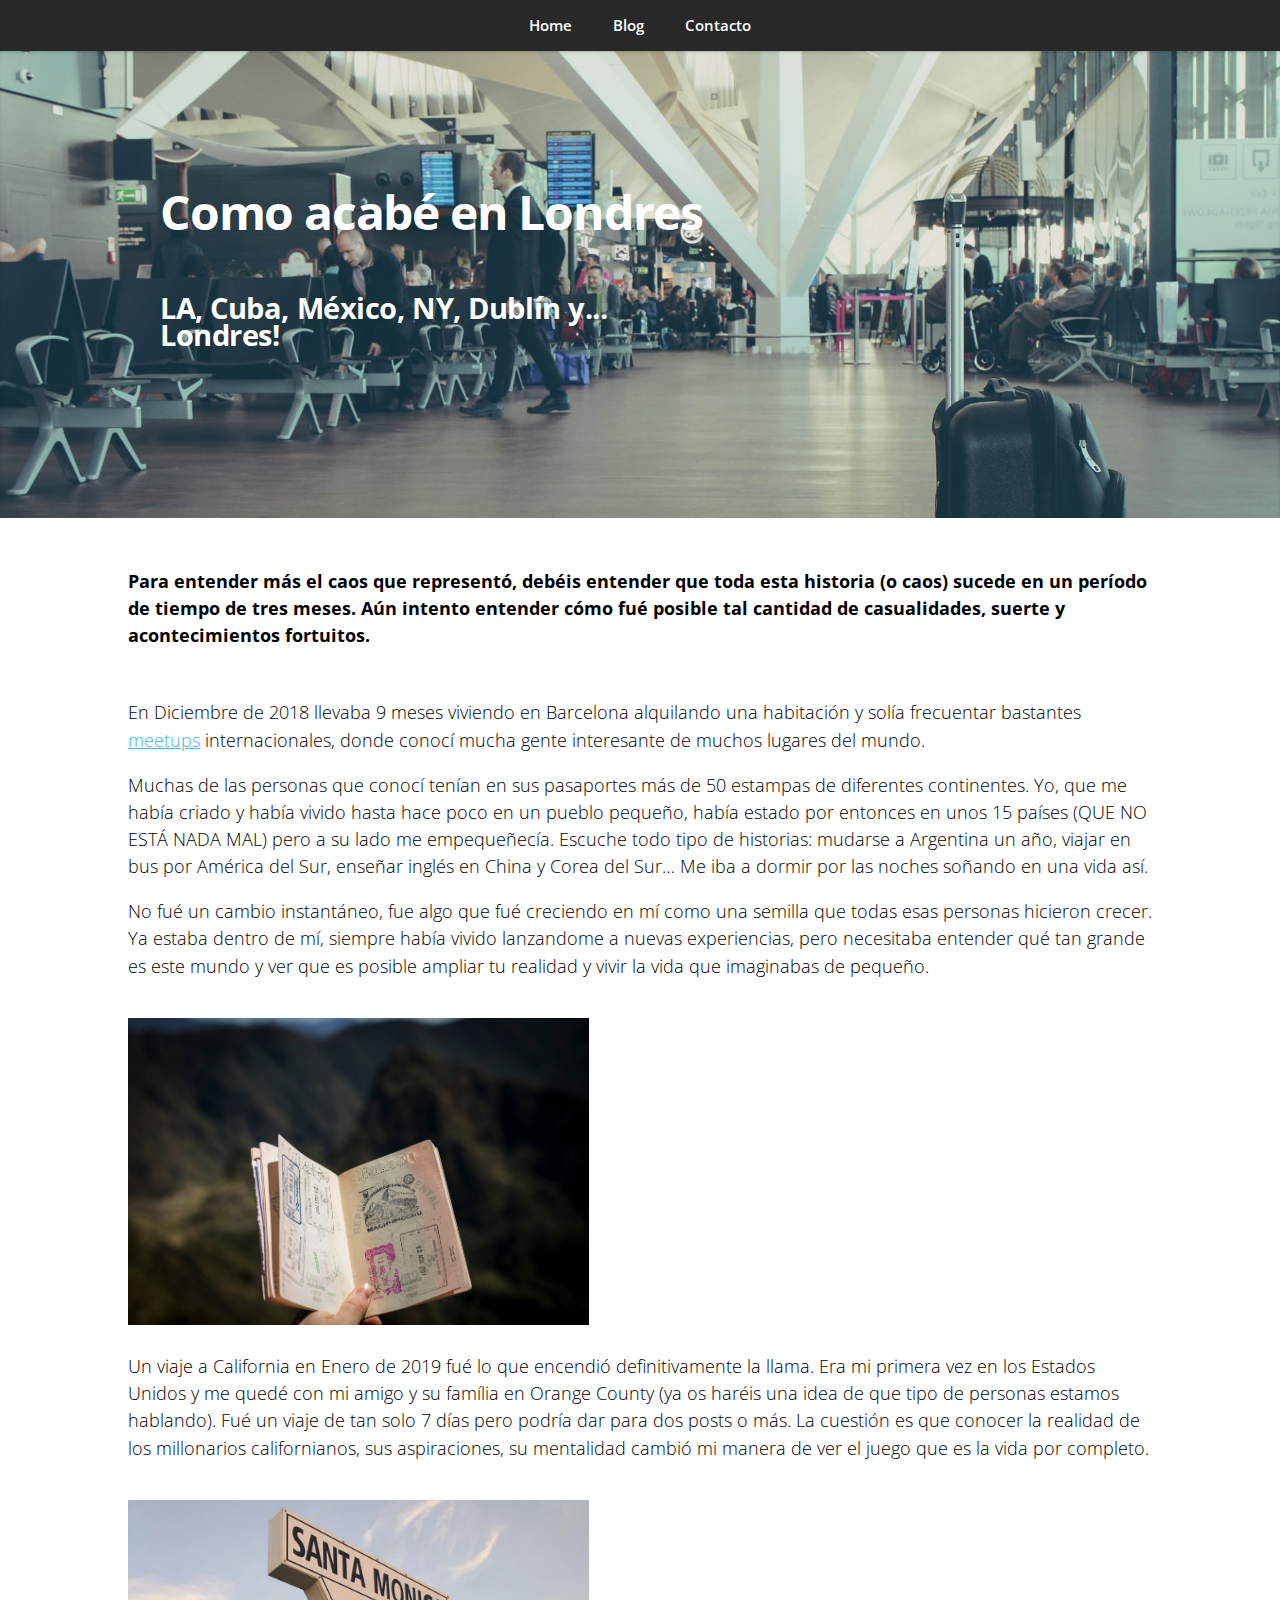
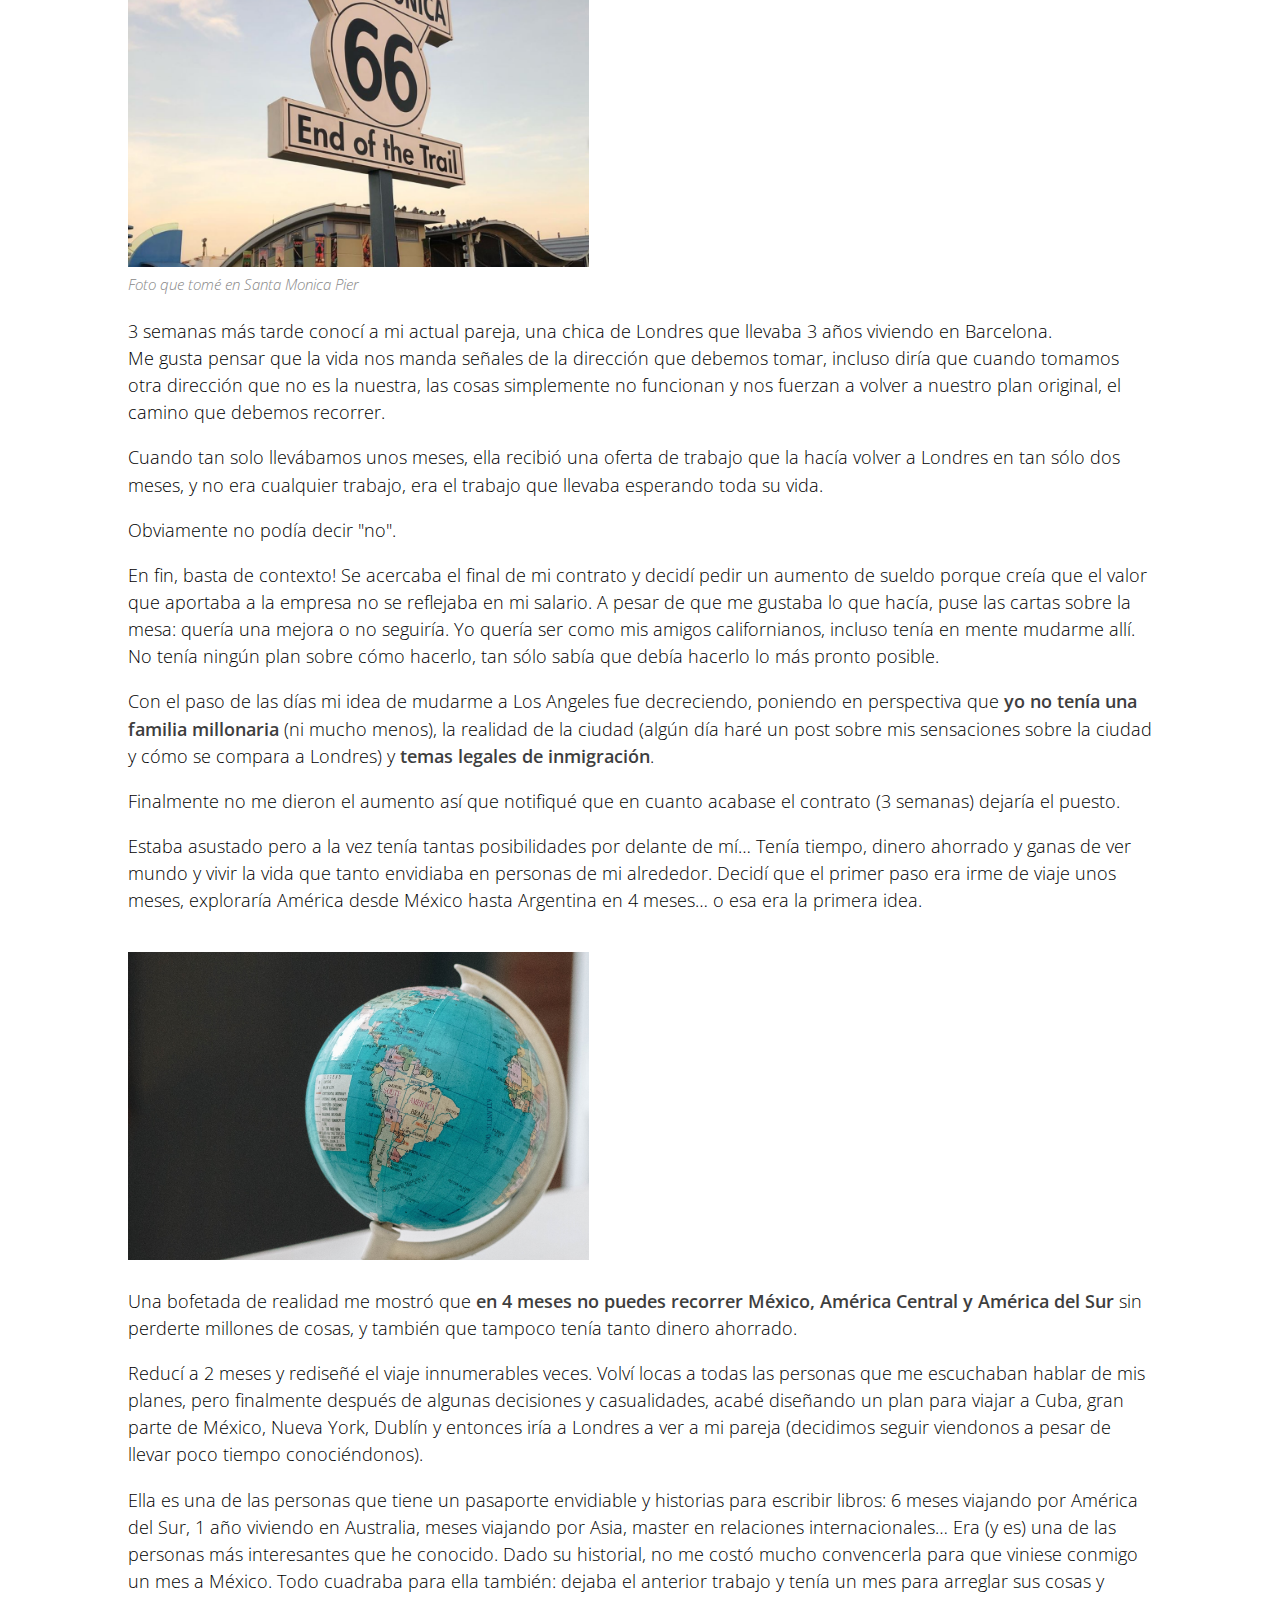
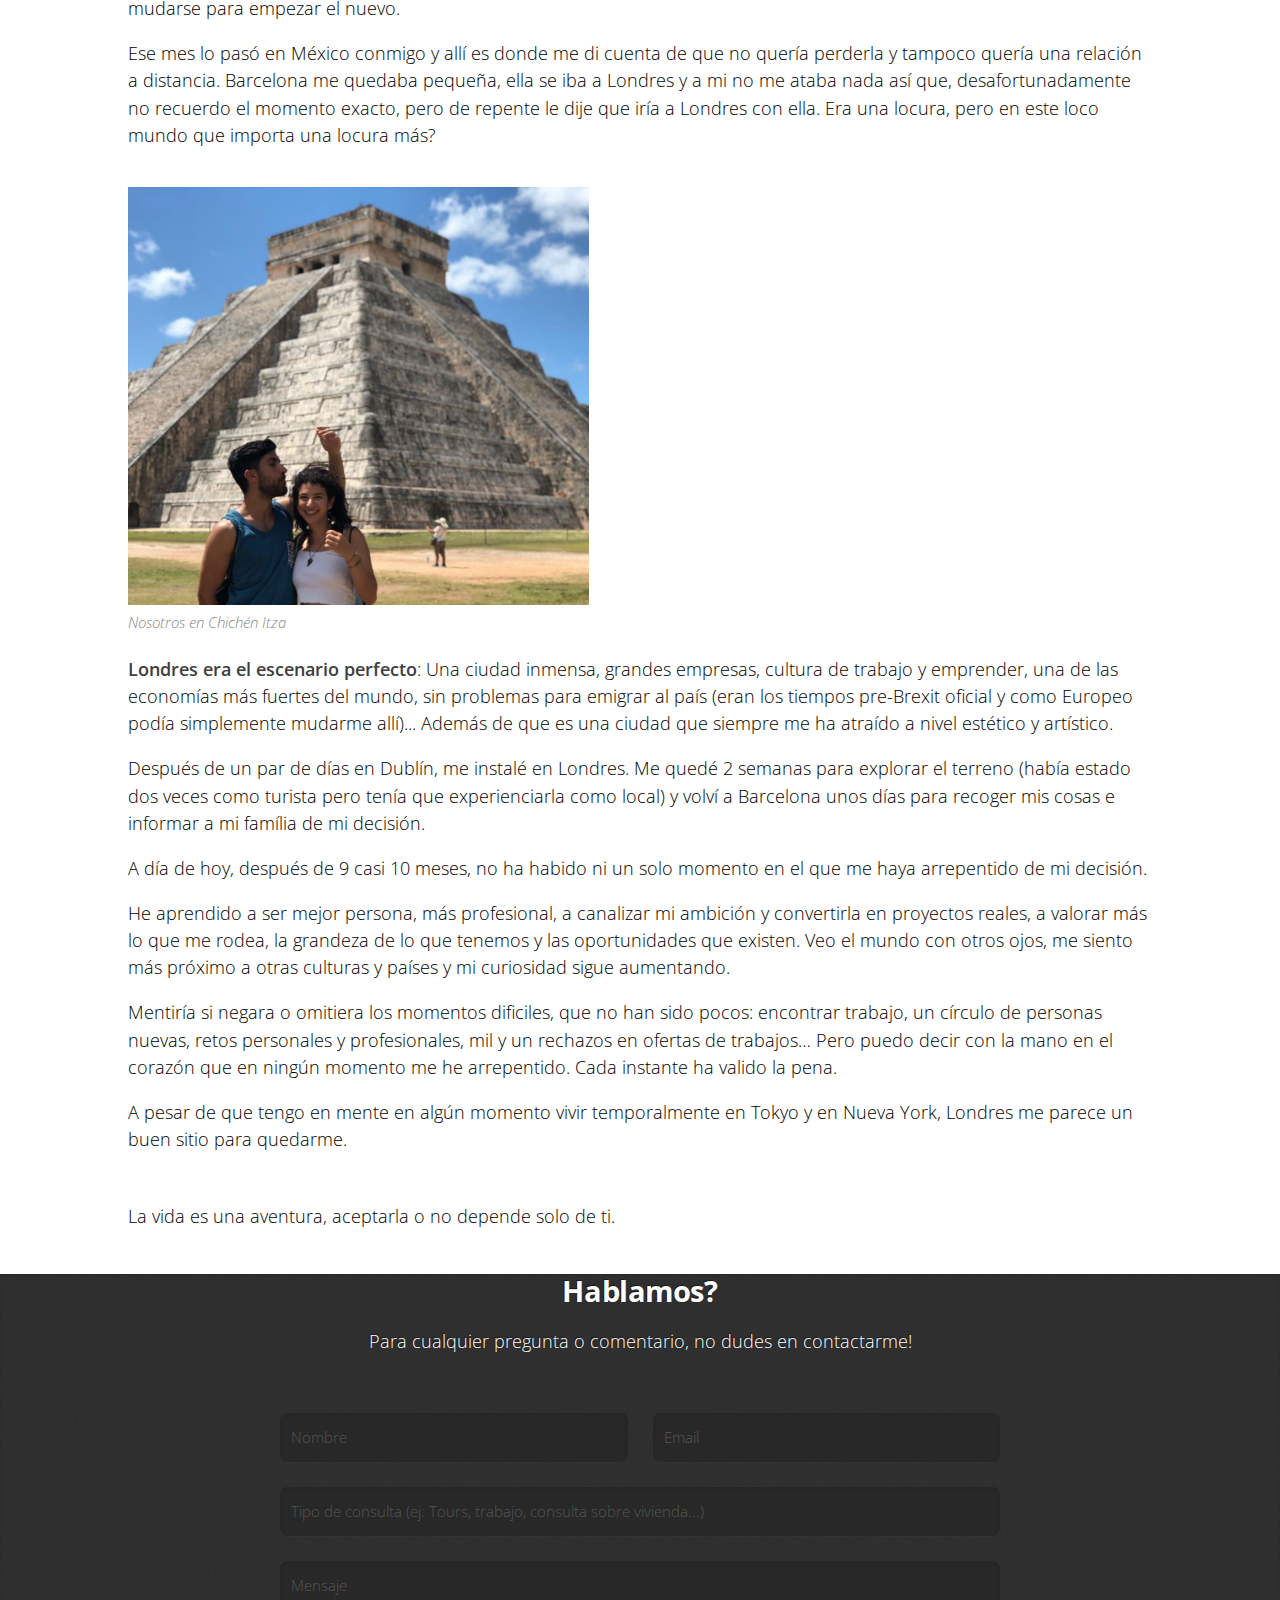
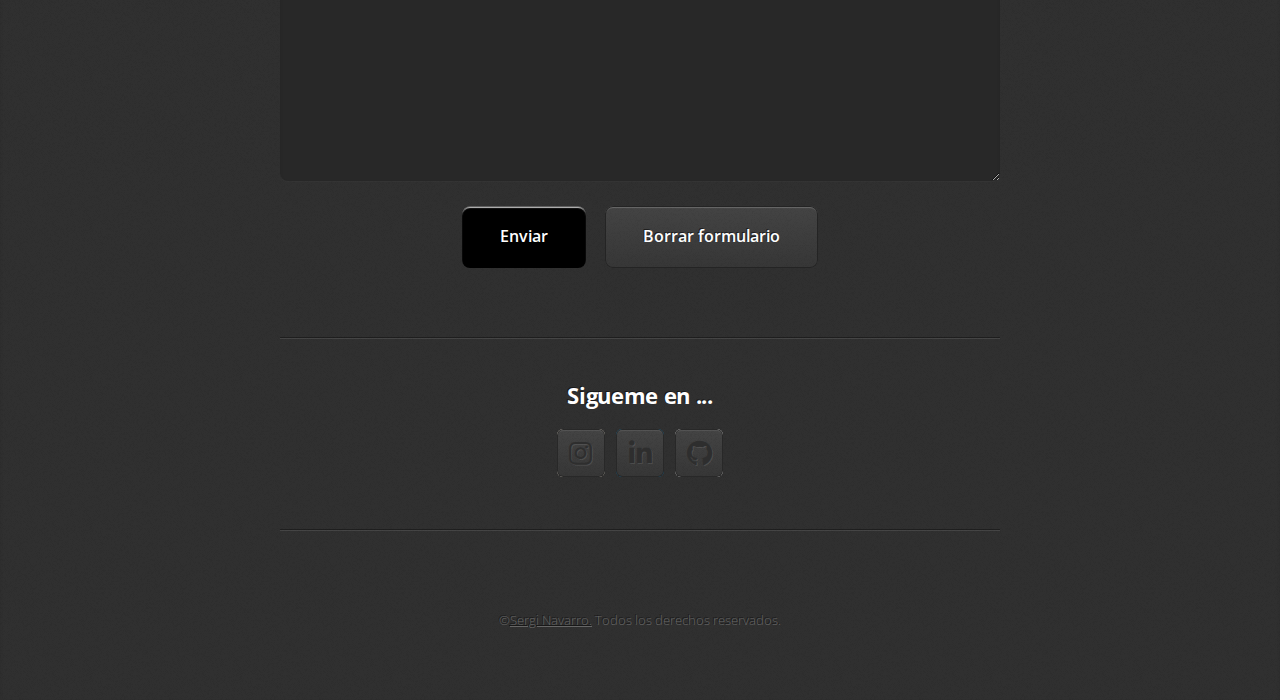
==== blogs/como-acabe-en-londres.html @ 091423b5 "Seventh commit" ====
<!DOCTYPE HTML>
<html>
	<head>
		<title>La vida en Londres</title>
		<meta charset="utf-8" />
		<meta name="viewport" content="width=device-width, initial-scale=1, user-scalable=no" />
        <link rel="stylesheet" href="../assets/css/main.css" />

		<!--Meta tags-->
		<meta name="author" content="Sergi Navarro, serginavarro.ro@gmail.com">
		<meta name="owner" content="Sergi Navarro">
		<meta name="robots" content="index,follow" />
		<meta name="language" content="ES">
		<meta name="keywords" content="Londres, vivir, tours, blog"/>
		<meta name="description" content="Vivir en Londres? Mudarme?? Tours? Conoce de primera mano la experiencia de vivir en Londres en mi blog."/>
	</head>
	<body class="is-preload">

	<!-- Nav -->
		<nav id="nav">
			<ul class="container">
				<li><a href="../index.html">Home</a></li>
				<li><a href="../index.html#blog">Blog</a></li>
				<li><a href="#contact">Contacto</a></li>
			</ul>
        </nav>

		<!-- Home -->
        <article id="blog-bkgr-acabé" class="wrapper style1">
				<div class="container">
					<div class="row">
						<div class="col-8 col-7-large col-12-medium">
							<header>
								<h1>Como acabé en Londres</h1>
							</header>
							<h2 id="blog-sobre">LA, Cuba, México, NY, Dublín y... Londres!</h2>
						</div>
					</div>
				</div>
            </article>
        
        <!-- Blog -->
        <section id="blog-section">
            <p class="big black">Para entender más el caos que representó, debéis entender que toda esta historia (o caos) sucede en un período de tiempo de tres meses. Aún intento entender cómo fué posible tal cantidad de casualidades, suerte y acontecimientos fortuitos.</p>
            <p class="small">En Diciembre de 2018 llevaba 9 meses viviendo en Barcelona alquilando una habitación y solía frecuentar bastantes <a href="https://www.meetup.com/">meetups</a> internacionales, donde conocí mucha gente interesante de muchos lugares del mundo. </p>
            <p class="small">Muchas de las personas que conocí tenían en sus pasaportes más de 50 estampas de diferentes continentes. Yo, que me había criado y había vivido hasta hace poco en un pueblo pequeño, había estado por entonces en unos 15 países (QUE NO ESTÁ NADA MAL) pero a su lado me empequeñecía. Escuche todo tipo de historias: mudarse a Argentina un año, viajar en bus por América del Sur, enseñar inglés en China y Corea del Sur… Me iba a dormir por las noches soñando en una vida así. </p>
            <p class="small">No fué un cambio instantáneo, fue algo que fué creciendo en mí como una semilla que todas esas personas hicieron crecer. Ya estaba dentro de mí, siempre había vivido lanzandome a nuevas experiencias, pero necesitaba entender qué tan grande es este mundo y ver que es posible ampliar tu realidad y vivir la vida que imaginabas de pequeño. </p>
            <figure><img src="../images/passport.jpeg" alt="Passport image" class="meme"></figure>
            <p class="small">Un viaje a California en Enero de 2019 fué lo que encendió definitivamente la llama. Era mi primera vez en los Estados Unidos y me quedé con mi amigo y su família en Orange County (ya os haréis una idea de que tipo de personas estamos hablando). Fué un viaje de tan solo 7 días pero podría dar para dos posts o más. La cuestión es que conocer la realidad de los millonarios californianos, sus aspiraciones, su mentalidad cambió mi manera de ver el juego que es la vida por completo. </p>
            <figure>
                    <img src="../images/california.jpeg" alt="End of Route 66 image" class="meme">
                    <figcaption><i>Foto que tomé en Santa Monica Pier</i></figcaption>
            </figure>
            <p class="small">3 semanas más tarde conocí a mi actual pareja, una chica de Londres que llevaba 3 años viviendo en Barcelona.<br> Me gusta pensar que la vida nos manda señales de la dirección que debemos tomar, incluso diría que cuando tomamos otra dirección que no es la nuestra, las cosas simplemente no funcionan y nos fuerzan a volver a nuestro plan original, el camino que debemos recorrer.</p>
            <p class="small">Cuando tan solo llevábamos unos meses, ella recibió una oferta de trabajo que la hacía volver a Londres en tan sólo dos meses, y no era cualquier trabajo, era el trabajo que llevaba esperando toda su vida.</p>
            <p class="small">Obviamente no podía decir "no".</p> 
            <p class="small">En fin, basta de contexto! Se acercaba el final de mi contrato y decidí pedir un aumento de sueldo porque creía que el valor que aportaba a la empresa no se reflejaba en mi salario. A pesar de que me gustaba lo que hacía, puse las cartas sobre la mesa: quería una mejora o no seguiría. Yo quería ser como mis amigos californianos, incluso tenía en mente mudarme allí. No tenía ningún plan sobre cómo hacerlo, tan sólo sabía que debía hacerlo lo más pronto posible.</p>
            <p class="small">Con el paso de las días mi idea de mudarme a Los Angeles fue decreciendo, poniendo en perspectiva que <b>yo no tenía una familia millonaria</b> (ni mucho menos), la realidad de la ciudad (algún día haré un post sobre mis sensaciones sobre la ciudad y cómo se compara a Londres) y <b>temas legales de inmigración</b>.</p>   
            <p class="small">Finalmente no me dieron el aumento así que notifiqué que en cuanto acabase el contrato (3 semanas) dejaría el puesto.</p>
            <p class="small">Estaba asustado pero a la vez tenía tantas posibilidades por delante de mí… Tenía tiempo, dinero ahorrado y ganas de ver mundo y vivir la vida que tanto envidiaba en personas de mi alrededor. Decidí que el primer paso era irme de viaje unos meses, exploraría América desde México hasta Argentina en 4 meses… o esa era la primera idea. </p>
            <figure><img src="../images/south-america.jpeg" class="meme" alt="Map of South America"></figure>
            <p class="small">Una bofetada de realidad me mostró que <b>en 4 meses no puedes recorrer México, América Central y América del Sur</b> sin perderte millones de cosas, y también que tampoco tenía tanto dinero ahorrado. </p>
            <p class="small">Reducí a 2 meses y rediseñé el viaje innumerables veces. Volví locas a todas las personas que me escuchaban hablar de mis planes, pero finalmente después de algunas decisiones y casualidades, acabé diseñando un plan para viajar a Cuba, gran parte de México, Nueva York, Dublín y entonces iría a Londres a ver a mi pareja (decidimos seguir viendonos a pesar de llevar poco tiempo conociéndonos). </p>
            <p class="small">Ella es una de las personas que tiene un pasaporte envidiable y historias para escribir libros: 6 meses viajando por América del Sur, 1 año viviendo en Australia, meses viajando por Asia, master en relaciones internacionales… Era (y es) una de las personas más interesantes que he conocido. Dado su historial, no me costó mucho convencerla para que viniese conmigo un mes a México. Todo cuadraba para ella también: dejaba el anterior trabajo y tenía un mes para arreglar sus cosas y mudarse para empezar el nuevo.</p>
            <p class="small">Ese mes lo pasó en México conmigo y allí es donde me di cuenta de que no quería perderla y tampoco quería una relación a distancia. Barcelona me quedaba pequeña, ella se iba a Londres y a mi no me ataba nada así que, desafortunadamente no recuerdo el momento exacto, pero de repente le dije que iría a Londres con ella. Era una locura, pero en este loco mundo que importa una locura más? </p>
            <figure>
                    <img src="../images/México.jpeg" alt="Us in México" class="meme">
                    <figcaption><i>Nosotros en Chichén Itza</i></figcaption>
            </figure>
            <p class="small"><b>Londres era el escenario perfecto</b>: Una ciudad inmensa, grandes empresas, cultura de trabajo y emprender, una de las economías más fuertes del mundo, sin problemas para emigrar al país (eran los tiempos pre-Brexit oficial y como Europeo podía simplemente mudarme allí)...  Además de que es una ciudad que siempre me ha atraído a nivel estético y artístico. </p>
            <p class="small">Después de un par de días en Dublín, me instalé en Londres. Me quedé 2 semanas para explorar el terreno (había estado dos veces como turista pero tenía que experienciarla como local) y volví a Barcelona unos días para recoger mis cosas e informar a mi família de mi decisión.</p>
            <p class="small">A día de hoy, después de 9 casi 10 meses, no ha habido ni un solo momento en el que me haya arrepentido de mi decisión. </p>
            <p class="small">He aprendido a ser mejor persona, más profesional, a canalizar mi ambición y convertirla en proyectos reales, a valorar más lo que me rodea, la grandeza de lo que tenemos y las oportunidades que existen. Veo el mundo con otros ojos, me siento más próximo a otras culturas y países y mi curiosidad sigue aumentando. </p>
            <p class="small">Mentiría si negara o omitiera los momentos dificiles, que no han sido pocos: encontrar trabajo, un círculo de personas nuevas, retos personales y profesionales, mil y un rechazos en ofertas de trabajos… Pero puedo decir con la mano en el corazón que en ningún momento me he arrepentido. Cada instante ha valido la pena. </p>
            <p class="big">A pesar de que tengo en mente en algún momento vivir temporalmente en Tokyo y en Nueva York, Londres me parece un buen sitio para quedarme. </p>
            <p class="big">La vida es una aventura, aceptarla o no depende solo de ti. </p>

        </section>

		<!-- Servicios 
        <article id="servicios" class="wrapper style2">
				<div class="container">
					<header>
						<h2>Como puedo ayudarte?</h2>
						<p>Puedo ayudarte de muchas formas, pero algunas de ellas son: </p>
					</header>
					<div class="row aln-center">
						<div class="col-4 col-6-medium col-12-small">
							<section class="box style1">
								<span class="icon featured fa-comments"></span>
								<h3>Información</h3>
                                <p>Pregúntame lo que quieras y obtén ayuda personalizada: dudas para mudarse, consultas al venir de viaje, trabajo, estudios, cúando es mejor visitar la ciudad ...</p>
                                <a href="#contact" class="button large scrolly" id="contact-me">Contáctame</a>
							</section>
						</div>
						<div class="col-4 col-6-medium col-12-small">
							<section class="box style1">
								<span class="icon solid featured fa-camera-retro"></span>
								<h3>Tours</h3>
                                <p>Necesitas un guía para que conocer el Londres auténtico y no sólo el turístico? Foodie tours, historia y museos, el Londres no turístico... Todo lo que necesites!</p>
                                <a href="#contact" class="button large scrolly" id="contact-me">Contáctame</a>
							</section>
						</div>
					</div>
				</div>
            </article>
        -->

        <!-- Contact -->
		<article id="contact" class="wrapper style4">
            <div class="container medium">
                <header>
                    <h2>Hablamos?</h2>
                    <p class="white">Para cualquier pregunta o comentario, no dudes en contactarme!</p>
                </header>
                <div class="row">
                    <div class="col-12">
                        <form method="post" action="#">
                            <div class="row">
                                <div class="col-6 col-12-small">
                                    <input type="text" name="name" id="name" placeholder="Nombre" />
                                </div>
                                <div class="col-6 col-12-small">
                                    <input type="text" name="email" id="email" placeholder="Email" />
                                </div>
                            <div class="col-12">
                                <input type="text" name="subject" id="subject" placeholder="Tipo de consulta (ej: Tours, trabajo, consulta sobre vivienda...)" />
                            </div>
                            <div class="col-12">
                                <textarea name="message" id="message" placeholder="Mensaje"></textarea>
                            </div>
                                <div class="col-12">
                                    <ul class="actions">
                                        <li><input type="submit" value="Enviar" /></li>
                                        <li><input type="reset" value="Borrar formulario" class="alt" /></li>
                                    </ul>
                                </div>
                            </div>
                        </form>
                    </div>
                    <div class="col-12">
                        <hr />
                        <h3>Sigueme en ...</h3>
                        <ul class="social">
                            <li><a href="#" class="icon brands fa-instagram"></a></li>
                            <li><a href="#" class="icon brands fa-linkedin-in"><span class="label">LinkedIn</span></a></li>
                            <li><a href="#" class="icon brands fa-github"><span class="label">Github</span></a></li>
                                    <!--
                                    <li><a href="#" class="icon solid fa-rss"><span>RSS</span></a></li>
                                    <li><a href="#" class="icon brands fa-foursquare"><span>Foursquare</span></a></li>
                                    <li><a href="#" class="icon brands fa-skype"><span>Skype</span></a></li>
                                    <li><a href="#" class="icon brands fa-soundcloud"><span>Soundcloud</span></a></li>
                                    <li><a href="#" class="icon brands fa-youtube"><span>YouTube</span></a></li>
                                    <li><a href="#" class="icon brands fa-blogger"><span>Blogger</span></a></li>
                                    <li><a href="#" class="icon brands fa-flickr"><span>Flickr</span></a></li>
                                    <li><a href="#" class="icon brands fa-vimeo"><span>Vimeo</span></a></li>
                                    -->
                        </ul>
                        <hr />
                    </div>
                </div>
                <footer>
                    <ul id="copyright">
                        <li>&copy;<a href="#">Sergi Navarro.</a>  Todos los derechos reservados.</li>
                    </ul>
                </footer>
            </div>
        </article>
    
        <!-- Scripts -->
        <script src="../assets/js/jquery.min.js"></script>
        <script src="../assets/js/jquery.scrolly.min.js"></script>
        <script src="../assets/js/browser.min.js"></script>
        <script src="../assets/js/breakpoints.min.js"></script>
        <script src="../assets/js/util.js"></script>
        <script src="../assets/js/main.js"></script>
    
        </body>
    </html>
---- assets/css/main.css ----
@import url("https://fonts.googleapis.com/css?family=Open+Sans:300,300italic,600,600italic,700");
@import url("fontawesome-all.min.css");

/*
	Miniport by HTML5 UP
	html5up.net | @ajlkn
	Free for personal and commercial use under the CCA 3.0 license (html5up.net/license)
*/

html, body, div, span, applet, object,
iframe, h1, h2, h3, h4, h5, h6, p, blockquote,
pre, a, abbr, acronym, address, big, cite,
code, del, dfn, em, img, ins, kbd, q, s, samp,
small, strike, strong, sub, sup, tt, var, b,
u, i, center, dl, dt, dd, ol, ul, li, fieldset,
form, label, legend, table, caption, tbody,
tfoot, thead, tr, th, td, article, aside,
canvas, details, embed, figure, figcaption,
footer, header, hgroup, menu, nav, output, ruby,
section, summary, time, mark, audio, video {
	margin: 0;
	padding: 0;
	border: 0;
	font-size: 100%;
	font: inherit;
	vertical-align: baseline;}

article, aside, details, figcaption, figure,
footer, header, hgroup, menu, nav, section {
	display: block;}

body {
	line-height: 1;
}

ol, ul {
	list-style: none;
}

blockquote, q {
	quotes: none;
}

	blockquote:before, blockquote:after, q:before, q:after {
		content: '';
		content: none;
	}

table {
	border-collapse: collapse;
	border-spacing: 0;
}

body {
	-webkit-text-size-adjust: none;
}

mark {
	background-color: transparent;
	color: inherit;
}

input::-moz-focus-inner {
	border: 0;
	padding: 0;
}

input, select, textarea {
	-moz-appearance: none;
	-webkit-appearance: none;
	-ms-appearance: none;
	appearance: none;
}

/* Basic */

	html {
		box-sizing: border-box;
	}

	*, *:before, *:after {
		box-sizing: inherit;
	}

	body {
		padding-top: 3.5em;
	}

		body.is-preload *, body.is-preload *:before, body.is-preload *:after {
			-moz-animation: none !important;
			-webkit-animation: none !important;
			-ms-animation: none !important;
			animation: none !important;
			-moz-transition: none !important;
			-webkit-transition: none !important;
			-ms-transition: none !important;
			transition: none !important;
		}

	body, input, textarea, select {
		font-family: 'Open Sans', sans-serif;
		line-height: 1.85em;
		color: #888;
		font-weight: 300;
		font-size: 13pt;
	}

	a {
		-moz-transition: color .2s ease-in-out;
		-webkit-transition: color .2s ease-in-out;
		-ms-transition: color .2s ease-in-out;
		transition: color .2s ease-in-out;
		color: #43B3E0;
		text-decoration: underline;
	}

		a:hover {
			color: #43bff0 !important;
		}

		a img {
			border: 0;
		}

	b, strong {
		font-weight: 600;
		color: #3e3e3e;
	}

	i, em {
		font-style: italic;
	}

	sub {
		position: relative;
		top: 0.5em;
		font-size: 0.8em;
	}

	sup {
		position: relative;
		top: -0.5em;
		font-size: 0.8em;
	}

	blockquote {
		border-left: solid 0.75em #eee;
		padding: 1em 0 1em 1.5em;
		font-style: italic;
	}

	h1, h2, h3, h4, h5, h6 {
		color: #3e3e3e;
		margin: 0 0 0.75em 0;
	}

	h1 a, h2 a, h3 a, h4 a, h5 a, h6 a {
		text-decoration: none;
		color: inherit;
	}

	h2, h3, h4, h5, h6 {
		font-weight: 700;
	}

	h1 {
		font-size: 3.25em;
		letter-spacing: -0.025em;
		font-weight: 300;
	}

		h1 strong {
			font-weight: 700;
		}

	h2 {
		font-size: 2em;
		letter-spacing: -0.015em;
	}

	h3 {
		font-size: 1.5em;
		letter-spacing: -0.015em;
	}

	em, i {
		font-style: italic;
	}

	br.clear {
		clear: both;
	}

	hr {
		border: 0;
		border-top: solid 1px #444;
		border-top-color: rgba(0, 0, 0, 0.35);
		box-shadow: 0px 1px 0px 0px rgba(255, 255, 255, 0.1);
		height: 1px;
		margin: 3em 0;
	}

	p, ul, ol, dl, table {
		margin-bottom: 2em;
	}

	header {
		margin: 0 0 3em 0;
	}

		header > p {
			font-size: 1.25em;
			margin: 0;
		}

	footer {
		margin: 3em 0 0 0;
	}

		footer > p {
			font-size: 1.25em;
		}

/* Container */

	.container {
		margin: 0 auto;
		max-width: calc(100% - 50px);
		width: 1200px;
	}

		.container.medium {
			width: 900px;
		}

		@media screen and (max-width: 1680px) {

			.container {
				width: 1200px;
			}

				.container.medium {
					width: 900px;
				}

		}

		@media screen and (max-width: 1280px) {

			.container {
				width: 960px;
			}

				.container.medium {
					width: 720px;
				}

		}

		@media screen and (max-width: 980px) {

			.container {
				width: 100%;
			}

				.container.medium {
					width: 75%;
				}

		}

		@media screen and (max-width: 736px) {

			.container {
				width: 100%;
				max-width: calc(100% - 30px);
			}

				.container.medium {
					width: 100%;
				}

		}

/* Row */

	.row {
		display: flex;
		flex-wrap: wrap;
		box-sizing: border-box;
		align-items: stretch;
	}

		.row > * {
			box-sizing: border-box;
		}

		.row.gtr-uniform > * > :last-child {
			margin-bottom: 0;
		}

		.row.aln-left {
			justify-content: flex-start;
		}

		.row.aln-center {
			justify-content: center;
		}

		.row.aln-right {
			justify-content: flex-end;
		}

		.row.aln-top {
			align-items: flex-start;
		}

		.row.aln-middle {
			align-items: center;
		}

		.row.aln-bottom {
			align-items: flex-end;
		}

		.row > .imp {
			order: -1;
		}

		.row > .col-1 {
			width: 8.33333%;
		}

		.row > .off-1 {
			margin-left: 8.33333%;
		}

		.row > .col-2 {
			width: 16.66667%;
		}

		.row > .off-2 {
			margin-left: 16.66667%;
		}

		.row > .col-3 {
			width: 25%;
		}

		.row > .off-3 {
			margin-left: 25%;
		}

		.row > .col-4 {
			width: 33.33333%;
		}

		.row > .off-4 {
			margin-left: 33.33333%;
		}

		.row > .col-5 {
			width: 41.66667%;
		}

		.row > .off-5 {
			margin-left: 41.66667%;
		}

		.row > .col-6 {
			width: 50%;
		}

		.row > .off-6 {
			margin-left: 50%;
		}

		.row > .col-7 {
			width: 58.33333%;
		}

		.row > .off-7 {
			margin-left: 58.33333%;
		}

		.row > .col-8 {
			width: 66.66667%;
		}

		.row > .off-8 {
			margin-left: 66.66667%;
		}

		.row > .col-9 {
			width: 75%;
		}

		.row > .off-9 {
			margin-left: 75%;
		}

		.row > .col-10 {
			width: 83.33333%;
		}

		.row > .off-10 {
			margin-left: 83.33333%;
		}

		.row > .col-11 {
			width: 91.66667%;
		}

		.row > .off-11 {
			margin-left: 91.66667%;
		}

		.row > .col-12 {
			width: 100%;
		}

		.row > .off-12 {
			margin-left: 100%;
		}

		.row.gtr-0 {
			margin-top: 0px;
			margin-left: 0px;
		}

			.row.gtr-0 > * {
				padding: 0px 0 0 0px;
			}

			.row.gtr-0.gtr-uniform {
				margin-top: 0px;
			}

				.row.gtr-0.gtr-uniform > * {
					padding-top: 0px;
				}

		.row.gtr-25 {
			margin-top: -6.25px;
			margin-left: -6.25px;
		}

			.row.gtr-25 > * {
				padding: 6.25px 0 0 6.25px;
			}

			.row.gtr-25.gtr-uniform {
				margin-top: -6.25px;
			}

				.row.gtr-25.gtr-uniform > * {
					padding-top: 6.25px;
				}

		.row.gtr-50 {
			margin-top: -12.5px;
			margin-left: -12.5px;
		}

			.row.gtr-50 > * {
				padding: 12.5px 0 0 12.5px;
			}

			.row.gtr-50.gtr-uniform {
				margin-top: -12.5px;
			}

				.row.gtr-50.gtr-uniform > * {
					padding-top: 12.5px;
				}

		.row {
			margin-top: -25px;
			margin-left: -25px;
		}

			.row > * {
				padding: 25px 0 0 25px;
			}

			.row.gtr-uniform {
				margin-top: -25px;
			}

				.row.gtr-uniform > * {
					padding-top: 25px;
				}

		.row.gtr-150 {
			margin-top: -37.5px;
			margin-left: -37.5px;
		}

			.row.gtr-150 > * {
				padding: 37.5px 0 0 37.5px;
			}

			.row.gtr-150.gtr-uniform {
				margin-top: -37.5px;
			}

				.row.gtr-150.gtr-uniform > * {
					padding-top: 37.5px;
				}

		.row.gtr-200 {
			margin-top: -50px;
			margin-left: -50px;
		}

			.row.gtr-200 > * {
				padding: 50px 0 0 50px;
			}

			.row.gtr-200.gtr-uniform {
				margin-top: -50px;
			}

				.row.gtr-200.gtr-uniform > * {
					padding-top: 50px;
				}

		@media screen and (max-width: 1680px) {

			.row {
				display: flex;
				flex-wrap: wrap;
				box-sizing: border-box;
				align-items: stretch;
			}

				.row > * {
					box-sizing: border-box;
				}

				.row.gtr-uniform > * > :last-child {
					margin-bottom: 0;
				}

				.row.aln-left {
					justify-content: flex-start;
				}

				.row.aln-center {
					justify-content: center;
				}

				.row.aln-right {
					justify-content: flex-end;
				}

				.row.aln-top {
					align-items: flex-start;
				}

				.row.aln-middle {
					align-items: center;
				}

				.row.aln-bottom {
					align-items: flex-end;
				}

				.row > .imp-xlarge {
					order: -1;
				}

				.row > .col-1-xlarge {
					width: 8.33333%;
				}

				.row > .off-1-xlarge {
					margin-left: 8.33333%;
				}

				.row > .col-2-xlarge {
					width: 16.66667%;
				}

				.row > .off-2-xlarge {
					margin-left: 16.66667%;
				}

				.row > .col-3-xlarge {
					width: 25%;
				}

				.row > .off-3-xlarge {
					margin-left: 25%;
				}

				.row > .col-4-xlarge {
					width: 33.33333%;
				}

				.row > .off-4-xlarge {
					margin-left: 33.33333%;
				}

				.row > .col-5-xlarge {
					width: 41.66667%;
				}

				.row > .off-5-xlarge {
					margin-left: 41.66667%;
				}

				.row > .col-6-xlarge {
					width: 50%;
				}

				.row > .off-6-xlarge {
					margin-left: 50%;
				}

				.row > .col-7-xlarge {
					width: 58.33333%;
				}

				.row > .off-7-xlarge {
					margin-left: 58.33333%;
				}

				.row > .col-8-xlarge {
					width: 66.66667%;
				}

				.row > .off-8-xlarge {
					margin-left: 66.66667%;
				}

				.row > .col-9-xlarge {
					width: 75%;
				}

				.row > .off-9-xlarge {
					margin-left: 75%;
				}

				.row > .col-10-xlarge {
					width: 83.33333%;
				}

				.row > .off-10-xlarge {
					margin-left: 83.33333%;
				}

				.row > .col-11-xlarge {
					width: 91.66667%;
				}

				.row > .off-11-xlarge {
					margin-left: 91.66667%;
				}

				.row > .col-12-xlarge {
					width: 100%;
				}

				.row > .off-12-xlarge {
					margin-left: 100%;
				}

				.row.gtr-0 {
					margin-top: 0px;
					margin-left: 0px;
				}

					.row.gtr-0 > * {
						padding: 0px 0 0 0px;
					}

					.row.gtr-0.gtr-uniform {
						margin-top: 0px;
					}

						.row.gtr-0.gtr-uniform > * {
							padding-top: 0px;
						}

				.row.gtr-25 {
					margin-top: -6.25px;
					margin-left: -6.25px;
				}

					.row.gtr-25 > * {
						padding: 6.25px 0 0 6.25px;
					}

					.row.gtr-25.gtr-uniform {
						margin-top: -6.25px;
					}

						.row.gtr-25.gtr-uniform > * {
							padding-top: 6.25px;
						}

				.row.gtr-50 {
					margin-top: -12.5px;
					margin-left: -12.5px;
				}

					.row.gtr-50 > * {
						padding: 12.5px 0 0 12.5px;
					}

					.row.gtr-50.gtr-uniform {
						margin-top: -12.5px;
					}

						.row.gtr-50.gtr-uniform > * {
							padding-top: 12.5px;
						}

				.row {
					margin-top: -25px;
					margin-left: -25px;
				}

					.row > * {
						padding: 25px 0 0 25px;
					}

					.row.gtr-uniform {
						margin-top: -25px;
					}

						.row.gtr-uniform > * {
							padding-top: 25px;
						}

				.row.gtr-150 {
					margin-top: -37.5px;
					margin-left: -37.5px;
				}

					.row.gtr-150 > * {
						padding: 37.5px 0 0 37.5px;
					}

					.row.gtr-150.gtr-uniform {
						margin-top: -37.5px;
					}

						.row.gtr-150.gtr-uniform > * {
							padding-top: 37.5px;
						}

				.row.gtr-200 {
					margin-top: -50px;
					margin-left: -50px;
				}

					.row.gtr-200 > * {
						padding: 50px 0 0 50px;
					}

					.row.gtr-200.gtr-uniform {
						margin-top: -50px;
					}

						.row.gtr-200.gtr-uniform > * {
							padding-top: 50px;
						}

		}

		@media screen and (max-width: 1280px) {

			.row {
				display: flex;
				flex-wrap: wrap;
				box-sizing: border-box;
				align-items: stretch;
			}

				.row > * {
					box-sizing: border-box;
				}

				.row.gtr-uniform > * > :last-child {
					margin-bottom: 0;
				}

				.row.aln-left {
					justify-content: flex-start;
				}

				.row.aln-center {
					justify-content: center;
				}

				.row.aln-right {
					justify-content: flex-end;
				}

				.row.aln-top {
					align-items: flex-start;
				}

				.row.aln-middle {
					align-items: center;
				}

				.row.aln-bottom {
					align-items: flex-end;
				}

				.row > .imp-large {
					order: -1;
				}

				.row > .col-1-large {
					width: 8.33333%;
				}

				.row > .off-1-large {
					margin-left: 8.33333%;
				}

				.row > .col-2-large {
					width: 16.66667%;
				}

				.row > .off-2-large {
					margin-left: 16.66667%;
				}

				.row > .col-3-large {
					width: 25%;
				}

				.row > .off-3-large {
					margin-left: 25%;
				}

				.row > .col-4-large {
					width: 33.33333%;
				}

				.row > .off-4-large {
					margin-left: 33.33333%;
				}

				.row > .col-5-large {
					width: 41.66667%;
				}

				.row > .off-5-large {
					margin-left: 41.66667%;
				}

				.row > .col-6-large {
					width: 50%;
				}

				.row > .off-6-large {
					margin-left: 50%;
				}

				.row > .col-7-large {
					width: 58.33333%;
				}

				.row > .off-7-large {
					margin-left: 58.33333%;
				}

				.row > .col-8-large {
					width: 66.66667%;
				}

				.row > .off-8-large {
					margin-left: 66.66667%;
				}

				.row > .col-9-large {
					width: 75%;
				}

				.row > .off-9-large {
					margin-left: 75%;
				}

				.row > .col-10-large {
					width: 83.33333%;
				}

				.row > .off-10-large {
					margin-left: 83.33333%;
				}

				.row > .col-11-large {
					width: 91.66667%;
				}

				.row > .off-11-large {
					margin-left: 91.66667%;
				}

				.row > .col-12-large {
					width: 100%;
				}

				.row > .off-12-large {
					margin-left: 100%;
				}

				.row.gtr-0 {
					margin-top: 0px;
					margin-left: 0px;
				}

					.row.gtr-0 > * {
						padding: 0px 0 0 0px;
					}

					.row.gtr-0.gtr-uniform {
						margin-top: 0px;
					}

						.row.gtr-0.gtr-uniform > * {
							padding-top: 0px;
						}

				.row.gtr-25 {
					margin-top: -6.25px;
					margin-left: -6.25px;
				}

					.row.gtr-25 > * {
						padding: 6.25px 0 0 6.25px;
					}

					.row.gtr-25.gtr-uniform {
						margin-top: -6.25px;
					}

						.row.gtr-25.gtr-uniform > * {
							padding-top: 6.25px;
						}

				.row.gtr-50 {
					margin-top: -12.5px;
					margin-left: -12.5px;
				}

					.row.gtr-50 > * {
						padding: 12.5px 0 0 12.5px;
					}

					.row.gtr-50.gtr-uniform {
						margin-top: -12.5px;
					}

						.row.gtr-50.gtr-uniform > * {
							padding-top: 12.5px;
						}

				.row {
					margin-top: -25px;
					margin-left: -25px;
				}

					.row > * {
						padding: 25px 0 0 25px;
					}

					.row.gtr-uniform {
						margin-top: -25px;
					}

						.row.gtr-uniform > * {
							padding-top: 25px;
						}

				.row.gtr-150 {
					margin-top: -37.5px;
					margin-left: -37.5px;
				}

					.row.gtr-150 > * {
						padding: 37.5px 0 0 37.5px;
					}

					.row.gtr-150.gtr-uniform {
						margin-top: -37.5px;
					}

						.row.gtr-150.gtr-uniform > * {
							padding-top: 37.5px;
						}

				.row.gtr-200 {
					margin-top: -50px;
					margin-left: -50px;
				}

					.row.gtr-200 > * {
						padding: 50px 0 0 50px;
					}

					.row.gtr-200.gtr-uniform {
						margin-top: -50px;
					}

						.row.gtr-200.gtr-uniform > * {
							padding-top: 50px;
						}

		}

		@media screen and (max-width: 980px) {

			.row {
				display: flex;
				flex-wrap: wrap;
				box-sizing: border-box;
				align-items: stretch;
			}

				.row > * {
					box-sizing: border-box;
				}

				.row.gtr-uniform > * > :last-child {
					margin-bottom: 0;
				}

				.row.aln-left {
					justify-content: flex-start;
				}

				.row.aln-center {
					justify-content: center;
				}

				.row.aln-right {
					justify-content: flex-end;
				}

				.row.aln-top {
					align-items: flex-start;
				}

				.row.aln-middle {
					align-items: center;
				}

				.row.aln-bottom {
					align-items: flex-end;
				}

				.row > .imp-medium {
					order: -1;
				}

				.row > .col-1-medium {
					width: 8.33333%;
				}

				.row > .off-1-medium {
					margin-left: 8.33333%;
				}

				.row > .col-2-medium {
					width: 16.66667%;
				}

				.row > .off-2-medium {
					margin-left: 16.66667%;
				}

				.row > .col-3-medium {
					width: 25%;
				}

				.row > .off-3-medium {
					margin-left: 25%;
				}

				.row > .col-4-medium {
					width: 33.33333%;
				}

				.row > .off-4-medium {
					margin-left: 33.33333%;
				}

				.row > .col-5-medium {
					width: 41.66667%;
				}

				.row > .off-5-medium {
					margin-left: 41.66667%;
				}

				.row > .col-6-medium {
					width: 50%;
				}

				.row > .off-6-medium {
					margin-left: 50%;
				}

				.row > .col-7-medium {
					width: 58.33333%;
				}

				.row > .off-7-medium {
					margin-left: 58.33333%;
				}

				.row > .col-8-medium {
					width: 66.66667%;
				}

				.row > .off-8-medium {
					margin-left: 66.66667%;
				}

				.row > .col-9-medium {
					width: 75%;
				}

				.row > .off-9-medium {
					margin-left: 75%;
				}

				.row > .col-10-medium {
					width: 83.33333%;
				}

				.row > .off-10-medium {
					margin-left: 83.33333%;
				}

				.row > .col-11-medium {
					width: 91.66667%;
				}

				.row > .off-11-medium {
					margin-left: 91.66667%;
				}

				.row > .col-12-medium {
					width: 100%;
				}

				.row > .off-12-medium {
					margin-left: 100%;
				}

				.row.gtr-0 {
					margin-top: 0px;
					margin-left: 0px;
				}

					.row.gtr-0 > * {
						padding: 0px 0 0 0px;
					}

					.row.gtr-0.gtr-uniform {
						margin-top: 0px;
					}

						.row.gtr-0.gtr-uniform > * {
							padding-top: 0px;
						}

				.row.gtr-25 {
					margin-top: -6.25px;
					margin-left: -6.25px;
				}

					.row.gtr-25 > * {
						padding: 6.25px 0 0 6.25px;
					}

					.row.gtr-25.gtr-uniform {
						margin-top: -6.25px;
					}

						.row.gtr-25.gtr-uniform > * {
							padding-top: 6.25px;
						}

				.row.gtr-50 {
					margin-top: -12.5px;
					margin-left: -12.5px;
				}

					.row.gtr-50 > * {
						padding: 12.5px 0 0 12.5px;
					}

					.row.gtr-50.gtr-uniform {
						margin-top: -12.5px;
					}

						.row.gtr-50.gtr-uniform > * {
							padding-top: 12.5px;
						}

				.row {
					margin-top: -25px;
					margin-left: -25px;
				}

					.row > * {
						padding: 25px 0 0 25px;
					}

					.row.gtr-uniform {
						margin-top: -25px;
					}

						.row.gtr-uniform > * {
							padding-top: 25px;
						}

				.row.gtr-150 {
					margin-top: -37.5px;
					margin-left: -37.5px;
				}

					.row.gtr-150 > * {
						padding: 37.5px 0 0 37.5px;
					}

					.row.gtr-150.gtr-uniform {
						margin-top: -37.5px;
					}

						.row.gtr-150.gtr-uniform > * {
							padding-top: 37.5px;
						}

				.row.gtr-200 {
					margin-top: -50px;
					margin-left: -50px;
				}

					.row.gtr-200 > * {
						padding: 50px 0 0 50px;
					}

					.row.gtr-200.gtr-uniform {
						margin-top: -50px;
					}

						.row.gtr-200.gtr-uniform > * {
							padding-top: 50px;
						}

		}

		@media screen and (max-width: 736px) {

			.row {
				display: flex;
				flex-wrap: wrap;
				box-sizing: border-box;
				align-items: stretch;
			}

				.row > * {
					box-sizing: border-box;
				}

				.row.gtr-uniform > * > :last-child {
					margin-bottom: 0;
				}

				.row.aln-left {
					justify-content: flex-start;
				}

				.row.aln-center {
					justify-content: center;
				}

				.row.aln-right {
					justify-content: flex-end;
				}

				.row.aln-top {
					align-items: flex-start;
				}

				.row.aln-middle {
					align-items: center;
				}

				.row.aln-bottom {
					align-items: flex-end;
				}

				.row > .imp-small {
					order: -1;
				}

				.row > .col-1-small {
					width: 8.33333%;
				}

				.row > .off-1-small {
					margin-left: 8.33333%;
				}

				.row > .col-2-small {
					width: 16.66667%;
				}

				.row > .off-2-small {
					margin-left: 16.66667%;
				}

				.row > .col-3-small {
					width: 25%;
				}

				.row > .off-3-small {
					margin-left: 25%;
				}

				.row > .col-4-small {
					width: 33.33333%;
				}

				.row > .off-4-small {
					margin-left: 33.33333%;
				}

				.row > .col-5-small {
					width: 41.66667%;
				}

				.row > .off-5-small {
					margin-left: 41.66667%;
				}

				.row > .col-6-small {
					width: 50%;
				}

				.row > .off-6-small {
					margin-left: 50%;
				}

				.row > .col-7-small {
					width: 58.33333%;
				}

				.row > .off-7-small {
					margin-left: 58.33333%;
				}

				.row > .col-8-small {
					width: 66.66667%;
				}

				.row > .off-8-small {
					margin-left: 66.66667%;
				}

				.row > .col-9-small {
					width: 75%;
				}

				.row > .off-9-small {
					margin-left: 75%;
				}

				.row > .col-10-small {
					width: 83.33333%;
				}

				.row > .off-10-small {
					margin-left: 83.33333%;
				}

				.row > .col-11-small {
					width: 91.66667%;
				}

				.row > .off-11-small {
					margin-left: 91.66667%;
				}

				.row > .col-12-small {
					width: 100%;
				}

				.row > .off-12-small {
					margin-left: 100%;
				}

				.row.gtr-0 {
					margin-top: 0px;
					margin-left: 0px;
				}

					.row.gtr-0 > * {
						padding: 0px 0 0 0px;
					}

					.row.gtr-0.gtr-uniform {
						margin-top: 0px;
					}

						.row.gtr-0.gtr-uniform > * {
							padding-top: 0px;
						}

				.row.gtr-25 {
					margin-top: -3.75px;
					margin-left: -3.75px;
				}

					.row.gtr-25 > * {
						padding: 3.75px 0 0 3.75px;
					}

					.row.gtr-25.gtr-uniform {
						margin-top: -3.75px;
					}

						.row.gtr-25.gtr-uniform > * {
							padding-top: 3.75px;
						}

				.row.gtr-50 {
					margin-top: -7.5px;
					margin-left: -7.5px;
				}

					.row.gtr-50 > * {
						padding: 7.5px 0 0 7.5px;
					}

					.row.gtr-50.gtr-uniform {
						margin-top: -7.5px;
					}

						.row.gtr-50.gtr-uniform > * {
							padding-top: 7.5px;
						}

				.row {
					margin-top: -15px;
					margin-left: -15px;
				}

					.row > * {
						padding: 15px 0 0 15px;
					}

					.row.gtr-uniform {
						margin-top: -15px;
					}

						.row.gtr-uniform > * {
							padding-top: 15px;
						}

				.row.gtr-150 {
					margin-top: -22.5px;
					margin-left: -22.5px;
				}

					.row.gtr-150 > * {
						padding: 22.5px 0 0 22.5px;
					}

					.row.gtr-150.gtr-uniform {
						margin-top: -22.5px;
					}

						.row.gtr-150.gtr-uniform > * {
							padding-top: 22.5px;
						}

				.row.gtr-200 {
					margin-top: -30px;
					margin-left: -30px;
				}

					.row.gtr-200 > * {
						padding: 30px 0 0 30px;
					}

					.row.gtr-200.gtr-uniform {
						margin-top: -30px;
					}

						.row.gtr-200.gtr-uniform > * {
							padding-top: 30px;
						}

		}

/* Form */

	form label {
		color: #3e3e3e;
		font-weight: 700;
		display: block;
		margin: 0 0 0.5em 0;
	}

	form input[type=text],
	form input[type=email],
	form input[type=password],
	form select,
	form textarea {
		-moz-transition: background .2s ease-in-out, box-shadow .2s ease-in-out;
		-webkit-transition: background .2s ease-in-out, box-shadow .2s ease-in-out;
		-ms-transition: background .2s ease-in-out, box-shadow .2s ease-in-out;
		transition: background .2s ease-in-out, box-shadow .2s ease-in-out;
		-webkit-appearance: none;
		display: block;
		border: 0;
		padding: 0.75em;
		font-size: 1em;
		border-radius: 8px;
		border: solid 1px #ddd;
		background: #fff;
		color: #bbb;
		box-shadow: inset 0px 2px 3px 1px rgba(0, 0, 0, 0.05), 0px 1px 0px 0px rgba(255, 255, 255, 0.025);
		width: 100%;
	}

		form input[type=text]:focus,
		form input[type=email]:focus,
		form input[type=password]:focus,
		form select:focus,
		form textarea:focus {
			background: #fafafa;
			box-shadow: inset 0px 2px 5px 0px rgba(0, 0, 0, 0.05), 0px 1px 0px 0px rgba(255, 255, 255, 0.025), inset 0px 0px 2px 1px #43bff0;
		}

	form textarea {
		height: 15em;
	}

	form .actions:last-child {
		margin-bottom: 0;
	}

	form ::-webkit-input-placeholder {
		color: #555 !important;
	}

	form :-moz-placeholder {
		color: #555 !important;
	}

	form ::-moz-placeholder {
		color: #555 !important;
	}

	form :-ms-input-placeholder {
		color: #555 !important;
	}

	form ::-moz-focus-inner {
		border: 0;
	}

/* Tables */

	table {
		width: 100%;
	}

		table.default {
			width: 100%;
		}

			table.default tr {
				border-top: solid 1px #eee;
			}

				table.default tr:first-child {
					border-top: 0;
				}

			table.default td {
				padding: 0.5em 1em 0.5em 1em;
			}

			table.default th {
				text-align: left;
				padding: 0.5em 1em 0.5em 1em;
				font-weight: 600;
				margin: 0 0 1em 0;
			}

			table.default thead {
				background: #4f4f4f;
				color: #fff;
			}

/* Section/Article */

	section, article {
		margin-bottom: 3em;
	}

	section > :last-child,
	article > :last-child,
	section:last-child,
	article:last-child {
		margin-bottom: 0;
	}

/* Image */

	.image {
		display: inline-block;
		position: relative;
	}

		.image img {
			display: block;
			width: 100%;
		}

		.image.fit {
			display: block;
			width: 100%;
		}

		.image.featured {
			display: block;
			width: 100%;
			margin: 0 0 2em 0;
		}

		.image.left {
			float: left;
			margin: 0 2em 2em 0;
		}

		.image.centered {
			display: block;
			margin: 0 0 2em 0;
		}

			.image.centered img {
				margin: 0 auto;
				width: auto;
			}

/* Button */

	input[type="button"],
	input[type="submit"],
	input[type="reset"],
	button,
	.button {
		background-image: url("images/bg.png"), -moz-linear-gradient(top, rgba(0, 0, 0, 0), rgba(0, 0, 0, 0.2));
		background-image: url("images/bg.png"), -webkit-linear-gradient(top, rgba(0, 0, 0, 0), rgba(0, 0, 0, 0.2));
		background-image: url("images/bg.png"), -ms-linear-gradient(top, rgba(0, 0, 0, 0), rgba(0, 0, 0, 0.2));
		background-image: url("images/bg.png"), linear-gradient(top, rgba(0, 0, 0, 0), rgba(0, 0, 0, 0.2));
		-moz-transition: background-color .2s ease-in-out;
		-webkit-transition: background-color .2s ease-in-out;
		-ms-transition: background-color .2s ease-in-out;
		transition: background-color .2s ease-in-out;
		-webkit-appearance: none;
		position: relative;
		display: inline-block;
		color: #fff !important;
		text-decoration: none;
		font-weight: 600;
		border: 0;
		outline: 0;
		cursor: pointer;
		border-radius: 8px;
		text-shadow: -1px -1px 0.5px rgba(0, 0, 0, 0.5);
		overflow: hidden;
		box-shadow: inset 0px 0px 0px 1px rgba(0, 0, 0, 0.5), inset 0px 2px 1px 0px rgba(255, 255, 255, 0.75);
		background-color: black;
		padding: 1em 2.35em 1em 2.35em;
		font-size: 1.1em;
		max-width: 24em;
	}

		input[type="button"]:hover,
		input[type="submit"]:hover,
		input[type="reset"]:hover,
		button:hover,
		.button:hover {
			background-color: rgb(72, 72, 72);
			color: #fff !important;
		}

		input[type="button"]:active,
		input[type="submit"]:active,
		input[type="reset"]:active,
		button:active,
		.button:active {
			background-color: #3BA8D3;
			top: 1px;
		}

		input[type="button"].large,
		input[type="submit"].large,
		input[type="reset"].large,
		button.large,
		.button.large {
			font-size: 1.5em;
			letter-spacing: -0.025em;
		}

		input[type="button"].alt,
		input[type="submit"].alt,
		input[type="reset"].alt,
		button.alt,
		.button.alt {
			background-color: #444;
			box-shadow: inset 0px 0px 0px 1px #242424, inset 0px 2px 1px 0px rgba(255, 255, 255, 0.2);
		}

			input[type="button"].alt:hover,
			input[type="submit"].alt:hover,
			input[type="reset"].alt:hover,
			button.alt:hover,
			.button.alt:hover {
				background-color: #4f4f4f;
				color: #fff !important;
			}

			input[type="button"].alt:active,
			input[type="submit"].alt:active,
			input[type="reset"].alt:active,
			button.alt:active,
			.button.alt:active {
				background-color: #3f3f3f;
			}

/* List */

	ul {
		list-style: disc;
		padding-left: 1em;
	}

		ul li {
			padding-left: 0.5em;
		}

	ol {
		list-style: decimal;
		padding-left: 1.25em;
	}

		ol li {
			padding-left: 0.25em;
		}

/* Social */

	ul.social {
		cursor: default;
		margin: 0;
		list-style: none;
		padding-left: 0;
	}

		ul.social li {
			position: relative;
			display: inline-block;
			margin: 0.25em;
			top: 0;
			padding-left: 0;
		}

			ul.social li a {
				-moz-transition: top .2s ease-in-out;
				-webkit-transition: top .2s ease-in-out;
				-ms-transition: top .2s ease-in-out;
				transition: top .2s ease-in-out;
				display: block;
				width: 48px;
				height: 48px;
				border-radius: 6px;
				top: 0;
				position: relative;
			}

				ul.social li a:before {
					background-image: url("images/bg.png"), -moz-linear-gradient(top, rgba(0, 0, 0, 0), rgba(0, 0, 0, 0.2));
					background-image: url("images/bg.png"), -webkit-linear-gradient(top, rgba(0, 0, 0, 0), rgba(0, 0, 0, 0.2));
					background-image: url("images/bg.png"), -ms-linear-gradient(top, rgba(0, 0, 0, 0), rgba(0, 0, 0, 0.2));
					background-image: url("images/bg.png"), linear-gradient(top, rgba(0, 0, 0, 0), rgba(0, 0, 0, 0.2));
					-moz-transition: background-color .2s ease-in-out;
					-webkit-transition: background-color .2s ease-in-out;
					-ms-transition: background-color .2s ease-in-out;
					transition: background-color .2s ease-in-out;
					background-color: #444;
					border-radius: 6px;
					box-shadow: inset 0px 0px 0px 1px #282828, inset 0px 2px 1px 0px rgba(255, 255, 255, 0.1);
					color: #2E2E2E !important;
					display: block;
					font-size: 26px;
					height: 48px;
					line-height: 48px;
					text-align: center;
					outline: 0;
					overflow: hidden;
					text-shadow: 1px 1px 0px rgba(255, 255, 255, 0.1);
					width: 48px;
				}

				ul.social li a.fa-twitter {
					background-color: #2DAAE4;
				}

				ul.social li a.fa-facebook-f {
					background-color: #3C5A98;
				}

				ul.social li a.fa-dribbble {
					background-color: #C4376B;
				}

				ul.social li a.fa-linkedin-in {
					background-color: #006599;
				}

				ul.social li a.fa-tumblr {
					background-color: #51718A;
				}

				ul.social li a.fa-google-plus {
					background-color: #DA2713;
				}

				ul.social li a.fa-github {
					background-color: #FAFAFA;
				}

				ul.social li a.fa-rss {
					background-color: #F2600B;
				}

				ul.social li a.fa-instagram {
					background-color: #E0D7C8;
				}

				ul.social li a.fa-foursquare {
					background-color: #39A3D4;
				}

				ul.social li a.fa-skype {
					background-color: #10BEF1;
				}

				ul.social li a.fa-soundcloud {
					background-color: #FE5419;
				}

				ul.social li a.fa-youtube {
					background-color: #BF2E25;
				}

				ul.social li a.fa-blogger {
					background-color: #FF6501;
				}

				ul.social li a.fa-flickr {
					background-color: #0062DB;
				}

				ul.social li a.fa-vimeo {
					background-color: #4C8AB0;
				}

				ul.social li a:hover {
					top: -5px;
				}

					ul.social li a:hover:before {
						background-color: transparent;
					}

/* Actions */

	ul.actions {
		list-style: none;
		padding-left: 0;
	}

		ul.actions li {
			display: inline-block;
			margin: 0 0 0 1em;
			padding-left: 0;
		}

			ul.actions li:first-child {
				margin-left: 0;
			}

/* Box */

	.box {
		background: #fff;
		box-shadow: inset 0px 0px 0px 1px rgba(0, 0, 0, 0.15), 0px 2px 3px 0px rgba(0, 0, 0, 0.1);
		text-align: center;
		padding: 2em;
	}

		.box.style1 {
			padding: 3em 2em 3.5em 2em;
		}

			.box.style1 h3 {
				margin-bottom: 0.5em;
			}

		.box.style2 h3 {
			margin-bottom: 0.25em;
		}

		.box.style2 .image {
			position: relative;
			left: 2em;
			top: 2em;
			margin: -4em 0 4em -4em;
			width: auto;
		}

/* Icons */

	.icon {
		text-decoration: none;
		text-decoration: none;
	}

		.icon:before {
			-moz-osx-font-smoothing: grayscale;
			-webkit-font-smoothing: antialiased;
			display: inline-block;
			font-style: normal;
			font-variant: normal;
			text-rendering: auto;
			line-height: 1;
			text-transform: none !important;
			font-family: 'Font Awesome 5 Free';
			font-weight: 400;
		}

		.icon:before {
			font-size: 1.25em;
		}

		.icon > .label {
			display: none;
		}

		.icon.solid:before {
			font-weight: 900;
		}

		.icon.brands:before {
			font-family: 'Font Awesome 5 Brands';
		}

		.icon.featured {
			color: #EA8A95;
			display: block;
			margin: 0 0 1.5em 0;
			cursor: default;
		}

			.icon.featured:before {
				font-size: 6em;
			}

/* Wrappers */

	.wrapper {
		background-image: url("images/bg.png");
		box-shadow: inset 0px 1px 0px 0px rgba(0, 0, 0, 0.05), inset 0px 2px 3px 0px rgba(0, 0, 0, 0.1);
		padding: 8em 0 8em 0;
		text-align: center;
	}

		.wrapper.style1 {
			background-image: none;
			background-color: #fff;
		}

		.wrapper.style2 {
			background-color: #fafafa;
			text-shadow: 1px 1px 0px #fff;
		}

		.wrapper.style3 {
			background-color: #f4f4f4;
			text-shadow: 1px 1px 0px #fff;
		}

		.wrapper.style4 {
			background-color: #303030;
			color: #999;
			text-shadow: -1px -1px 0px #181818;
		}

			.wrapper.style4 h1, .wrapper.style4 h2, .wrapper.style4 h3, .wrapper.style4 h4, .wrapper.style4 h5, .wrapper.style4 h6 {
				color: #fff;
			}

			.wrapper.style4 form input[type=text],
			.wrapper.style4 form input[type=password],
			.wrapper.style4 form select,
			.wrapper.style4 form textarea {
				border: none;
				background: #282828;
			}

				.wrapper.style4 form input[type=text]:focus,
				.wrapper.style4 form input[type=password]:focus,
				.wrapper.style4 form select:focus,
				.wrapper.style4 form textarea:focus {
					background: #252525;
				}

/* Nav */

	#nav {
		background-color: #282828;
		text-align: center;
		position: fixed;
		left: 0;
		top: 0;
		width: 100%;
		z-index: 10000;
		cursor: default;
		height: 3.5em;
		line-height: 3.5em;
	}

		#nav ul {
			margin-bottom: 0;
			list-style: none;
			padding-left: 0;
		}

		#nav li {
			display: inline-block;
			padding-left: 0;
		}

		#nav a {
			-moz-transition: background-color .2s ease-in-out;
			-webkit-transition: background-color .2s ease-in-out;
			-ms-transition: background-color .2s ease-in-out;
			transition: background-color .2s ease-in-out;
			position: relative;
			display: block;
			color: #fff;
			text-decoration: none;
			outline: 0;
			font-weight: 600;
			border-radius: 8px;
			color: #fff;
			height: 2.5em;
			line-height: 2.5em;
			padding: 0 1.25em;
		}

			#nav a:hover {
				color: #fff !important;
				background: #383838;
			}

			#nav a.active {
				background: #484848;
			}

				#nav a.active:before {
					content: '';
					display: block;
					position: absolute;
					bottom: -0.6em;
					left: 50%;
					margin-left: -0.75em;
					border-left: solid 0.75em transparent;
					border-right: solid 0.75em transparent;
					border-top: solid 0.6em #282828;
				}

/* Articles */

	body > article {
		margin-bottom: 0;
	}

	#home {
		padding: 10em 0 10em 0;
		text-align: left;
		background: url('../../images/main-pic.jpeg') no-repeat center center fixed;
		background-attachment: fixed;
        -webkit-background-size: cover;
        -moz-background-size: cover;
        -o-background-size: cover;
        background-size: cover;
	}

		#home .image {
			border-radius: 100%;
			width: 20em;
			height: 20em;
			margin: 0;
		}

			#home .image img {
				border-radius: 100%;
			}

		#home h1 {
			margin-top: 0.35em;
		}

		#home p {
			font-size: 1.5em;
			line-height: 1.75em;
		}

			#home  p a {
				color: inherit;
			}


	#contact footer {
		font-size: 0.9em;
	}

/* Copyright */

	#copyright {
		color: #666;
		font-size: 1em;
		line-height: 1em;
		list-style: none;
		padding-left: 0;
		margin-bottom: 0;
	}

		#copyright li {
			display: inline-block;
			border-left: solid 1px rgba(0, 0, 0, 0.5);
			box-shadow: -1px 0px 0px 0px rgba(255, 255, 255, 0.1);
			padding: 0 0 0 1em;
			margin: 0 0 0 1em;
		}

			#copyright li:first-child {
				border: 0;
				box-shadow: none;
				padding-left: 0;
				margin-left: 0;
			}

		#copyright a {
			-moz-transition: color .2s ease-in-out;
			-webkit-transition: color .2s ease-in-out;
			-ms-transition: color .2s ease-in-out;
			transition: color .2s ease-in-out;
			color: inherit;
		}

			#copyright a:hover {
				color: #777;
			}

/* Large */

	@media screen and (max-width: 1280px) {

		/* Basic */

			body {
				font-size: 11pt;
			}

			input, textarea, select {
				font-size: 11pt;
			}

			header {
				margin: 0 0 4em 0;
			}

		/* Wrappers */

			.wrapper {
				padding: 5em 0 5em 0;
				text-align: center;
			}

				.wrapper.style4 .row-special {
					margin: 2em 0 0 0;
					padding: 2em 0 2em 0;
				}

		/* Articles */

			#home {
				padding: 8em 0;
			}

				#home .image {
					width: 24em;
					height: 24em;
					margin: 0;
				}

	}

/* Medium */

	@media screen and (max-width: 980px) {

		/* Articles */

			#home {
				text-align: center;
				padding: 5em 0;
			}

				#home .image {
					margin: 0 auto 2em auto;
				}

	}

/* Small */

	@media screen and (max-width: 736px) {

		/* Basic */

			body {
				padding-top: 44px;
			}

			body, input, textarea, select {
				line-height: 1.75em;
				font-size: 10pt;
				letter-spacing: 0;
			}

			h1, h2, h3, h4, h5, h6 {
				font-size: 1.25em;
				margin: 0 0 0.4em 0;
			}

			h1 {
				font-size: 2.25em;
				line-height: 1.25em;
			}

			header {
				margin: 0 0 2em 0;
			}

				header > p {
					font-size: 1.25em;
				}

			footer {
				margin: 2.5em 0 0 0;
			}

				footer > p {
					font-size: 1.25em;
				}

			hr {
				margin: 1.5em 0 2em 0;
			}

		/* Section/Article */

			section, article {
				clear: both;
			}

		/* Button */

			input[type="button"],
			input[type="submit"],
			input[type="reset"],
			button,
			.button {
				text-align: center;
				font-size: 1.2em;
				width: 100%;
				padding: 1em 0 1em 0;
			}

				input[type="button"].large,
				input[type="submit"].large,
				input[type="reset"].large,
				button.large,
				.button.large {
					font-size: 1.2em;
					letter-spacing: 0;
				}

		/* Social */

			ul.social {
				padding: 1em 0.5em 0 0.5em;
			}

				ul.social li {
					margin: 0.5em 0.5em 0.5em 0.5em;
				}

					ul.social li a {
						top: 0 !important;
					}

						ul.social li a:before {
							background-color: transparent !important;
						}

		/* Actions */

			ul.actions {
				margin: 0;
			}

				ul.actions li {
					display: block;
					margin: 15px 0 0 0;
				}

					ul.actions li:first-child {
						margin-top: 0;
					}

		/* Box */

			.box {
				padding: 30px 20px 30px 20px;
				margin: 0 0 20px 0 !important;
			}

				.box h3 {
					margin-bottom: 0.25em;
				}

				.box .image.centered {
					margin-bottom: 1em;
				}

				.box .image.featured {
					position: relative;
					left: 20px;
					top: 20px;
					margin: -50px 0 50px -40px;
					width: auto;
				}

				.box.style1 {
					max-width: 32em;
					margin-left: auto !important;
					margin-right: auto !important;
				}

				.box.style2 {
					max-width: 32em;
					margin-left: auto !important;
					margin-right: auto !important;
				}

		/* Wrappers */

			.wrapper {
				padding: 3em 0;
				text-align: center;
			}

		/* Nav */

			#nav {
				height: 44px;
				line-height: 44px;
			}

				#nav a {
					padding: 0 0.75em;
					height: inherit;
					line-height: inherit;
					border-radius: 0;
				}

					#nav a:hover {
						background-color: transparent;
					}

		/* Articles */

			#home {
				padding: 3em 0;
			}

				#home .image {
					width: 15em;
					height: 15em;
					margin-bottom: 0;
				}

				#home p {
					font-size: 1em;
				}

			#contact footer {
				margin: 0;
			}

		/* Copyright */

			#copyright {
				font-size: 1em;
				margin: 0;
			}

				#copyright li {
					display: block;
					margin: 1em 0 0 0;
					padding: 0;
					box-shadow: none;
					border-left: 0;
				}

					#copyright li:first-child {
						margin-top: 0;
					}

	}


	h2{
		margin-top: -70px;
	}

	#blog-sobre{
		margin-top: 70px;
	}

	@media screen and (max-width: 1250px) {
		h2{
			margin-top: 10px;
		}
	}


	@media screen and (max-width: 736px){
		h2, #blog-sobre{
			margin-top: 20px;
		}
	}

	#blog-section{
		width: 80%;
		margin-left: 10%;
	}

	p{
		font-size: 18px;
		color: black;
	}

	p:nth-child(1){
		margin-top: 50px;
	}

	.big{
		margin-bottom: 50px;
	}

	.small{
		margin-bottom: 18px;
	}

	.white{
		color: white;
	}


/* Blogs */

.black{
	font-weight: bold;
}

figcaption{
	margin-top: -24px;
	margin-bottom: 20px;
}

/* Coronavirus */
	#blog-bkgr{
		padding: 10em 0 10em 0;
		text-align: left;
		background: url('../../images/coronavirus.jpeg') no-repeat center center fixed;
		background-attachment: fixed;
        -webkit-background-size: cover;
        -moz-background-size: cover;
        -o-background-size: cover;
        background-size: cover;
	}

	#blog-bkgr h1, #blog-bkgr h2 {
		color: white;
		font-weight: bold;
	}

	/* Mobile */
	@media (min-width:320px){
		.meme{
			width: 70%;
			margin-top: 20px;
			margin-bottom: 20px;
		}
	}
	@media (min-width:641px){
		.meme{
			width: 60%;
		}
	}

	@media (min-width:1025px) {
		.meme{
			width: 45%;
		}
	}




/* Como acabé en Londres */

	#blog-bkgr-acabé{
		padding: 10em 0 10em 0;
		text-align: left;
		background: url('../../images/acabe.jpeg') no-repeat center center fixed;
		background-attachment: fixed;
		-webkit-background-size: cover;
		-moz-background-size: cover;
		-o-background-size: cover;
		background-size: cover;
	}

	#blog-bkgr-acabé h1, #blog-bkgr-acabé h2 {
		color: white;
		font-weight: bold;
	}
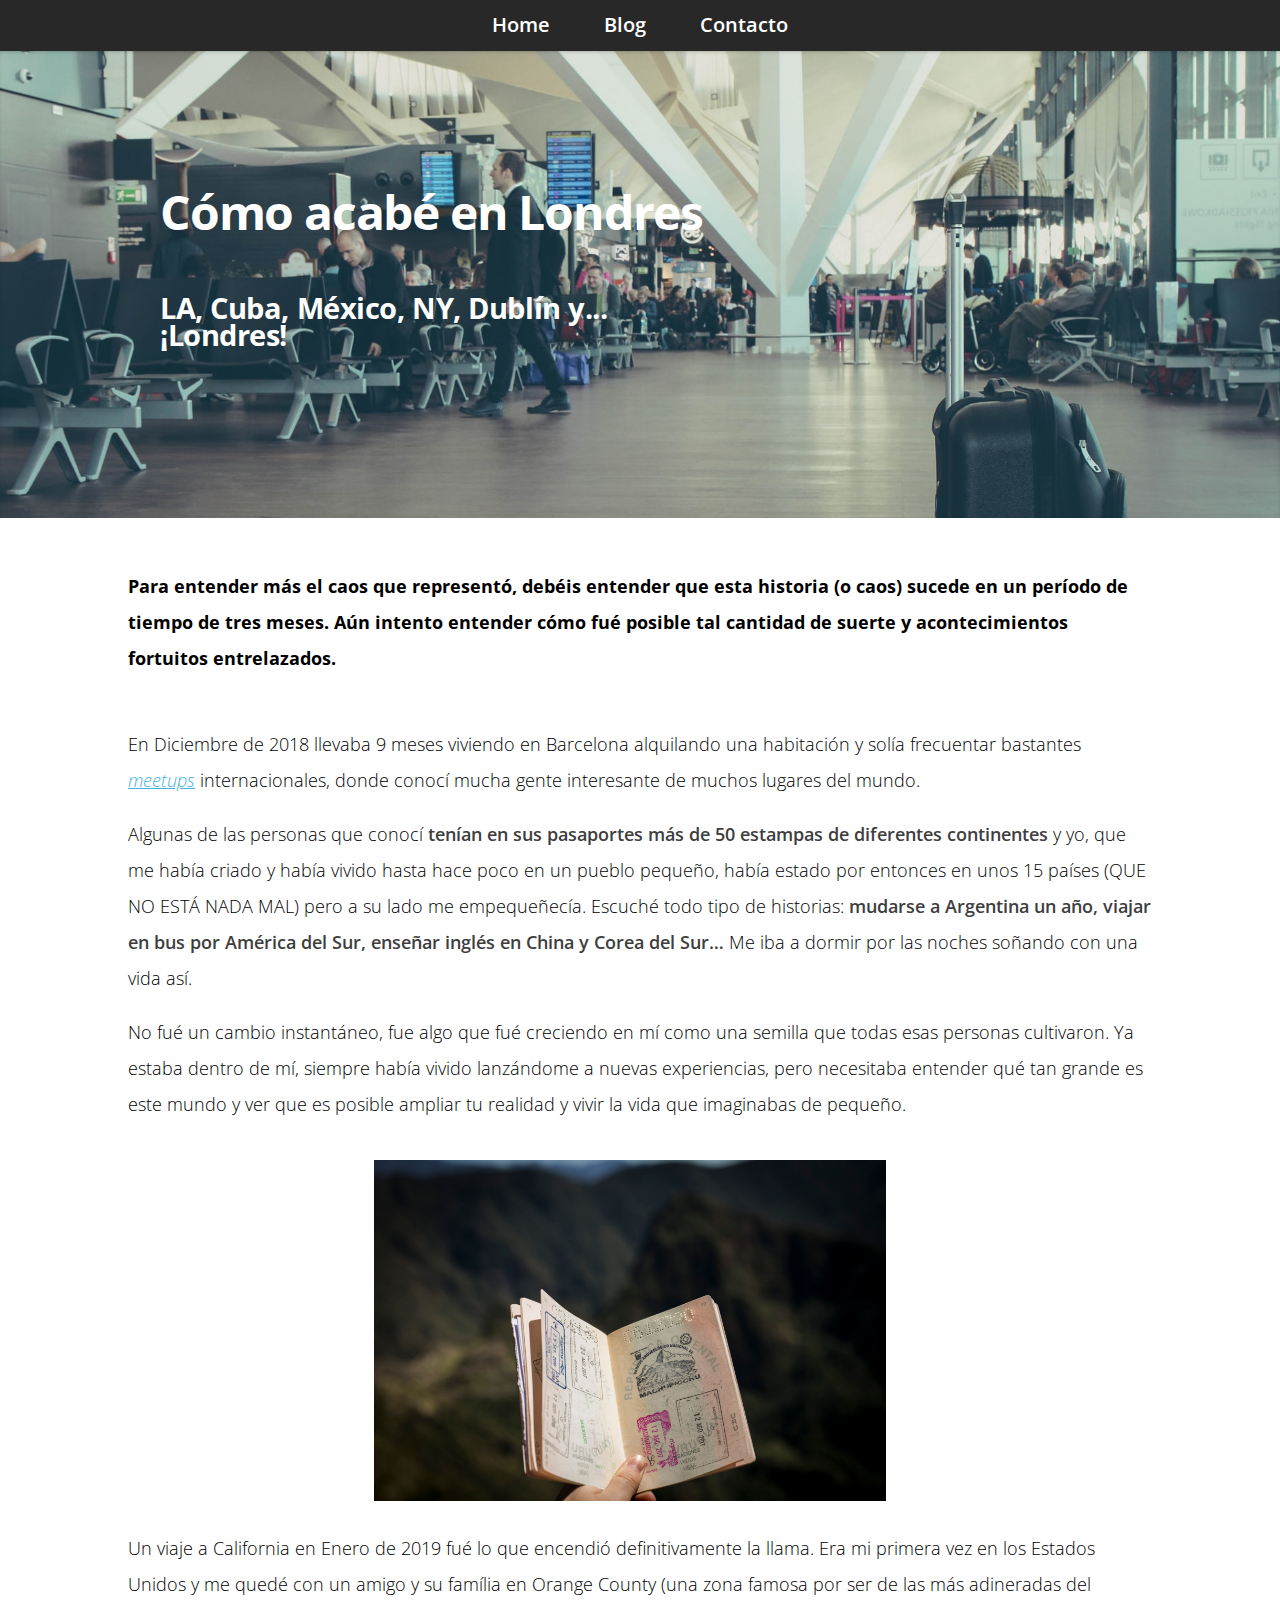
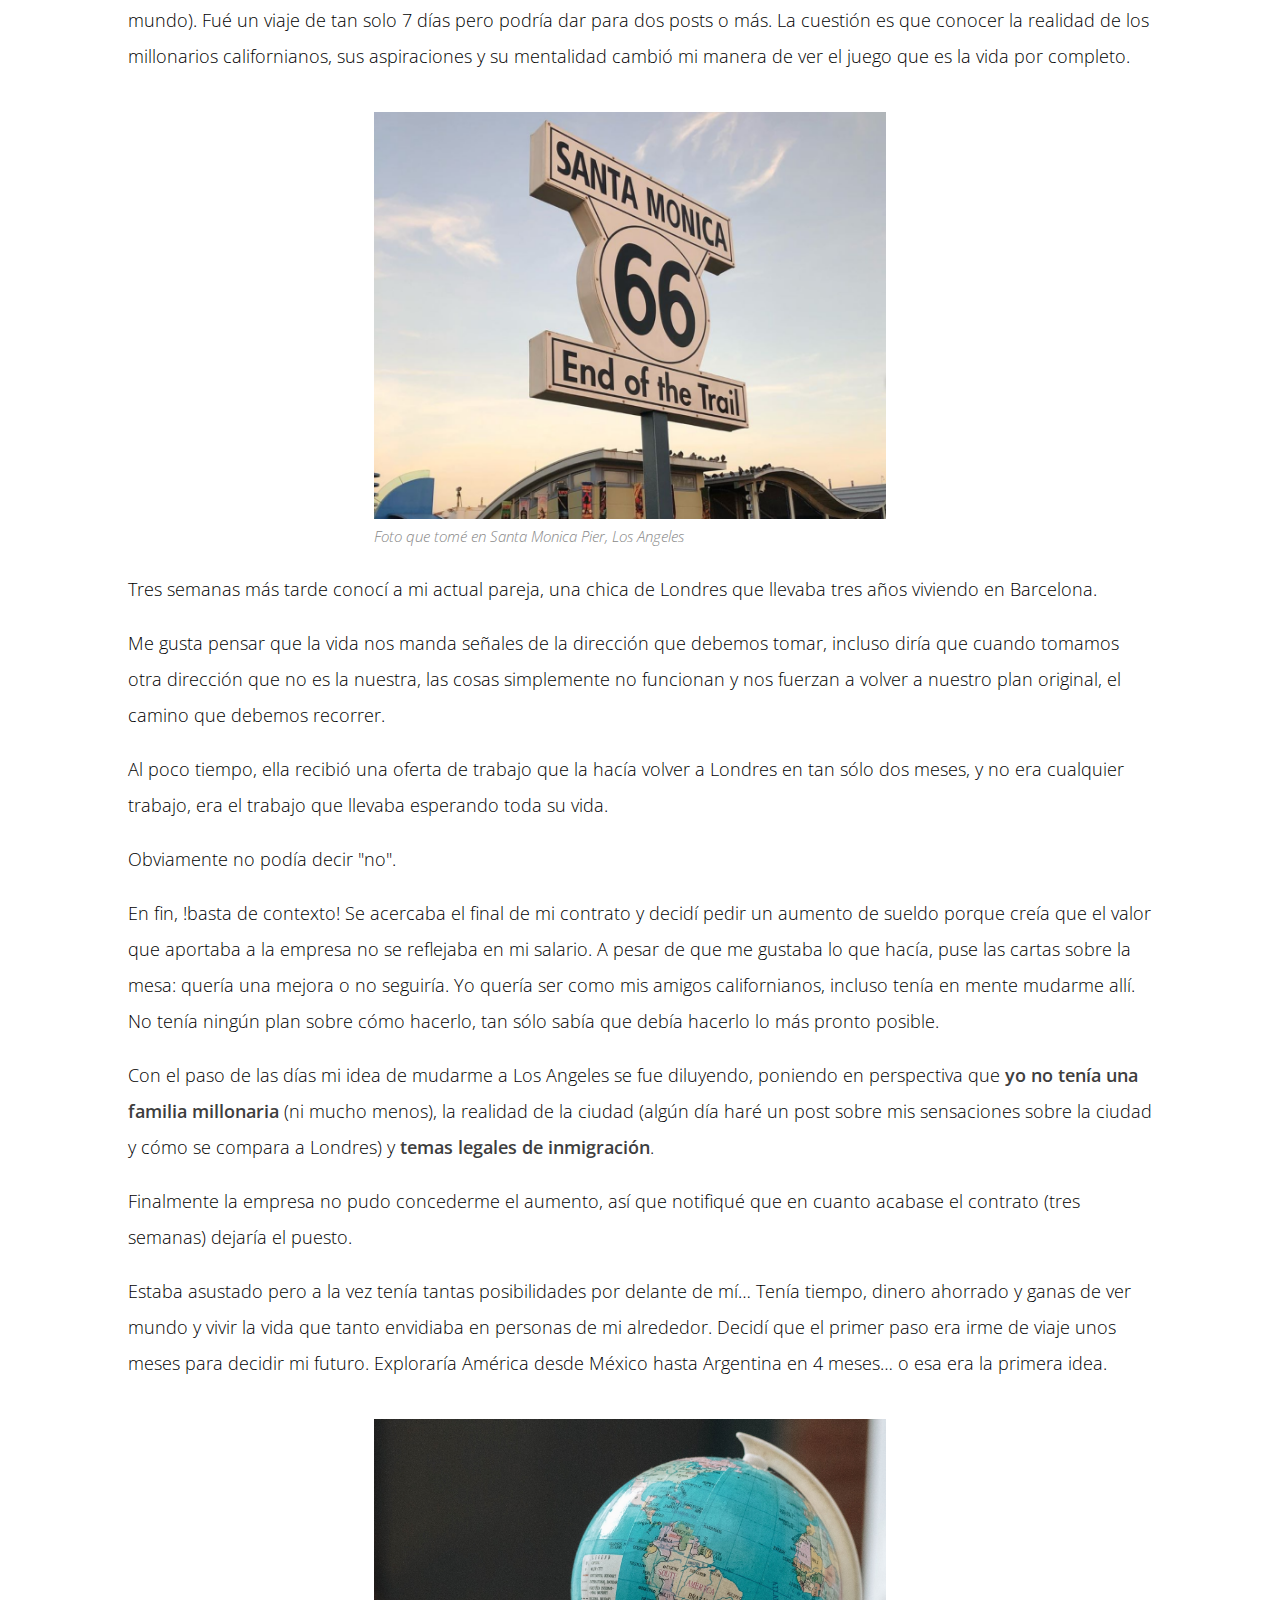
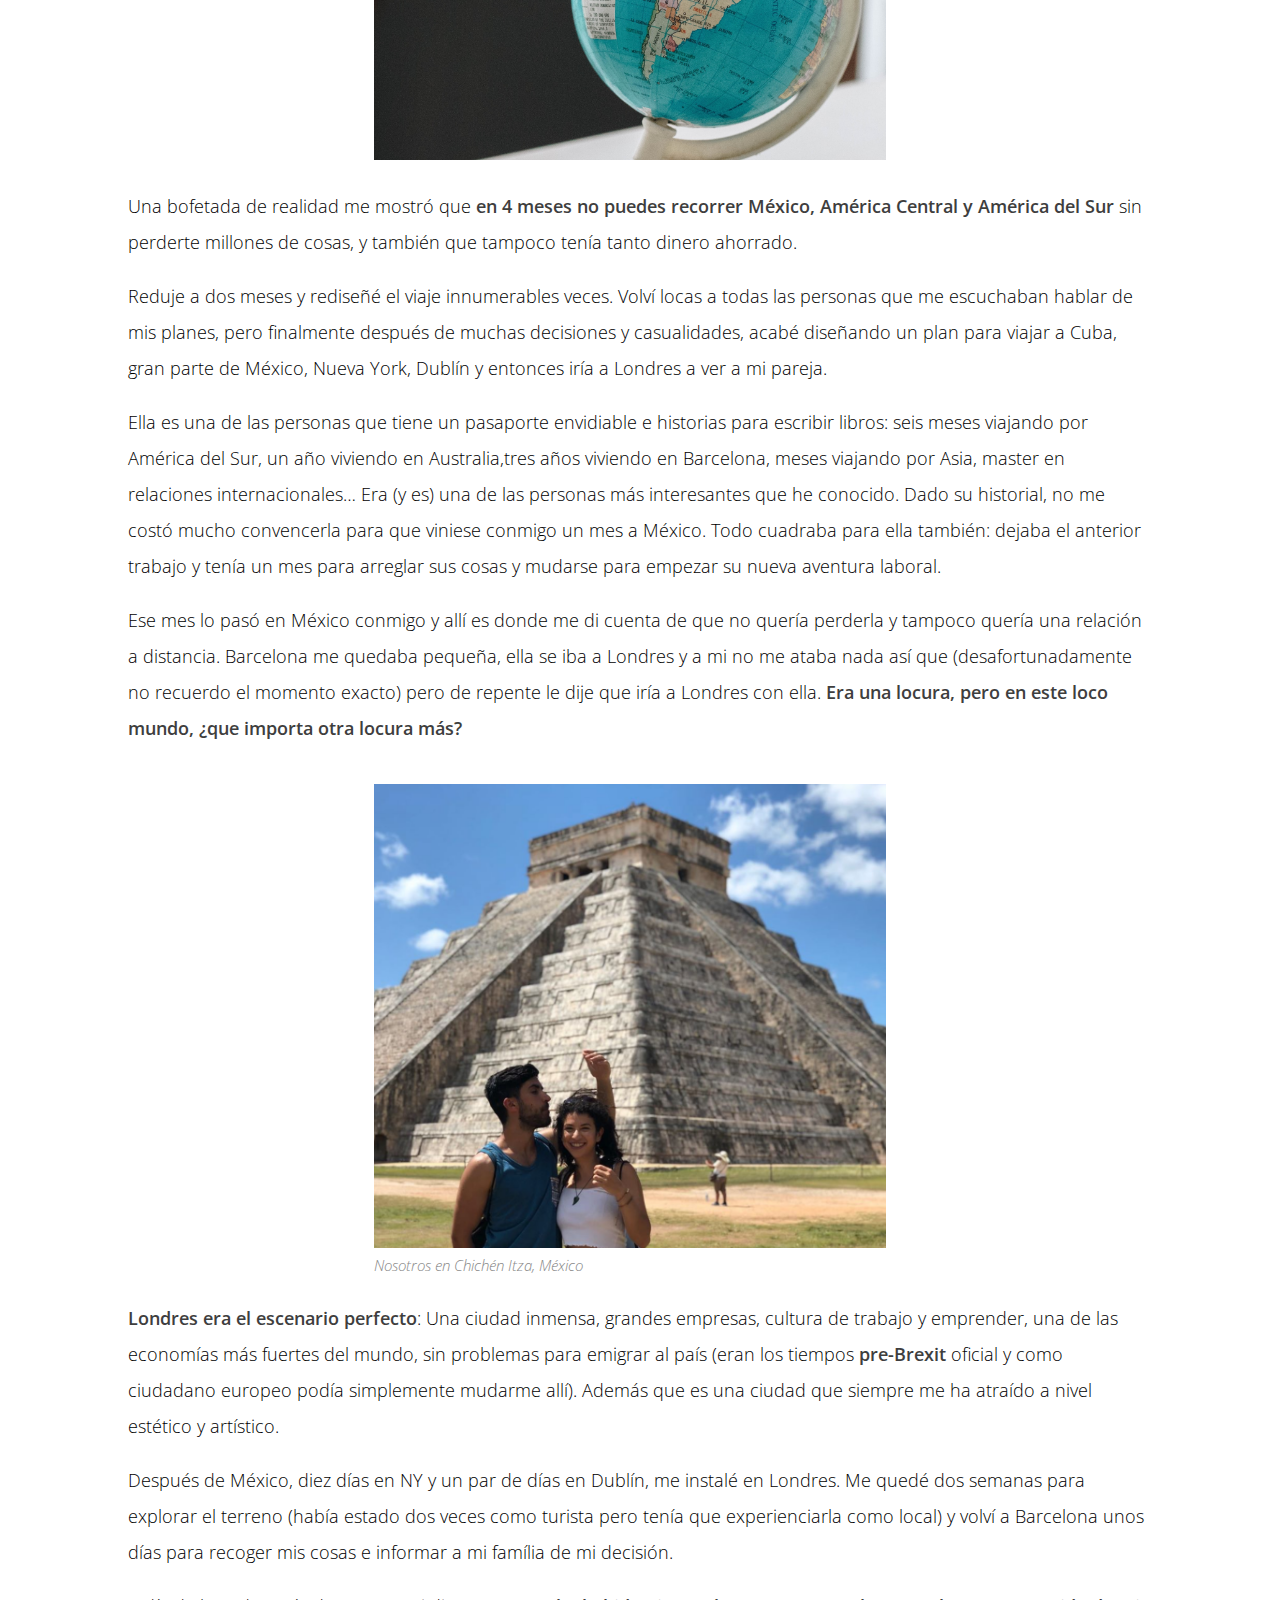
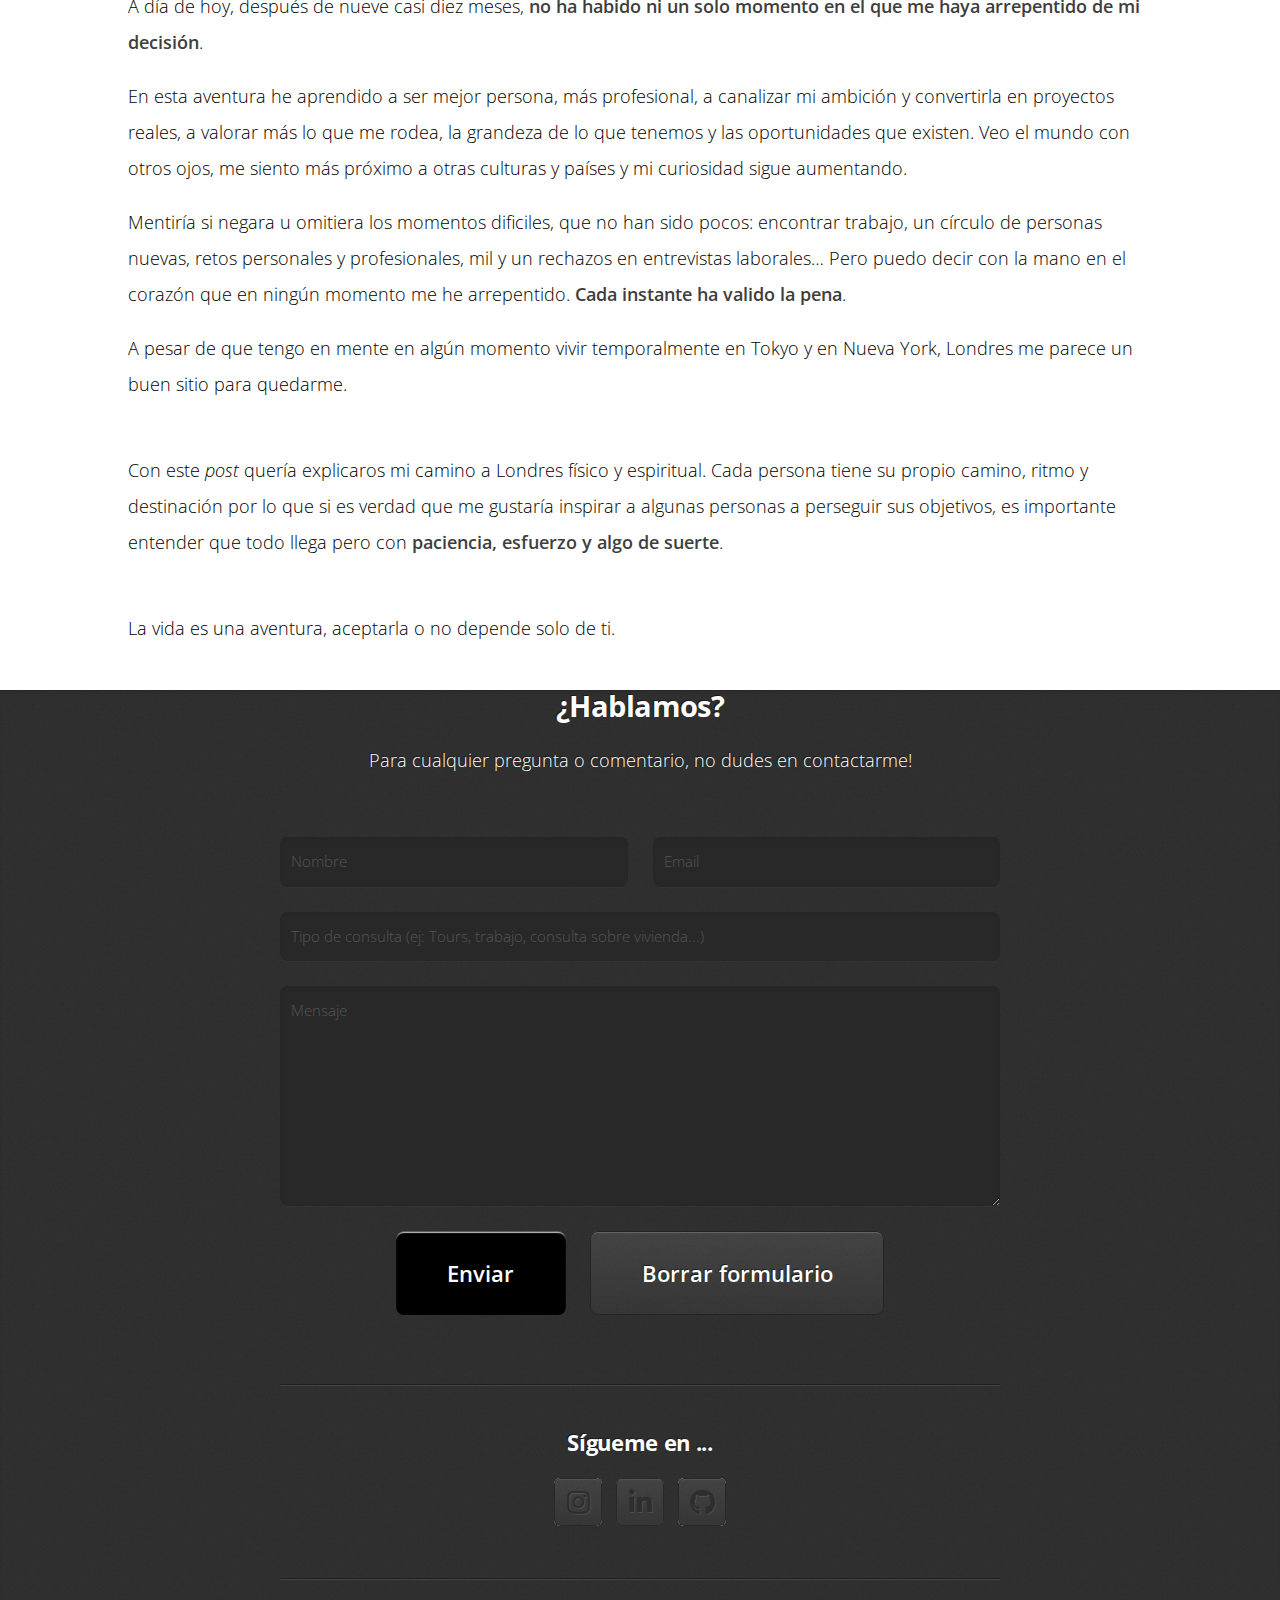
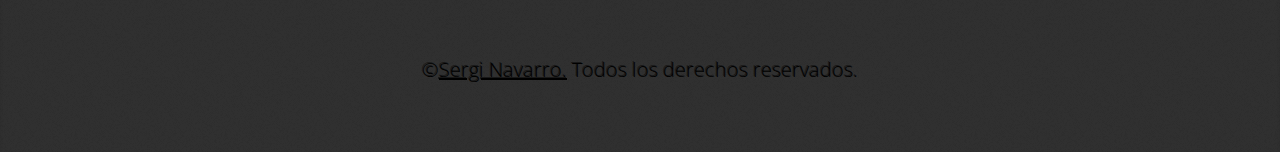
==== commit 3a478c9f: "Ninth commit" ====
--- a/blogs/como-acabe-en-londres.html
+++ b/blogs/como-acabe-en-londres.html
@@ -11,8 +11,8 @@
 		<meta name="owner" content="Sergi Navarro">
 		<meta name="robots" content="index,follow" />
 		<meta name="language" content="ES">
-		<meta name="keywords" content="Londres, vivir, tours, blog"/>
-		<meta name="description" content="Vivir en Londres? Mudarme?? Tours? Conoce de primera mano la experiencia de vivir en Londres en mi blog."/>
+		<meta name="keywords" content="Londres, viajar, mudarse a Londres/">
+		<meta name="description" content="¿Cómo acabé viviendo en Londres? ¿Cuales fueron mis pasos? Conoce mi historia en este post!"/>
 	</head>
 	<body class="is-preload">
 
@@ -31,9 +31,9 @@
 					<div class="row">
 						<div class="col-8 col-7-large col-12-medium">
 							<header>
-								<h1>Como acabé en Londres</h1>
+								<h1>Cómo acabé en Londres</h1>
 							</header>
-							<h2 id="blog-sobre">LA, Cuba, México, NY, Dublín y... Londres!</h2>
+							<h2 id="blog-sobre">LA, Cuba, México, NY, Dublín y... ¡Londres!</h2>
 						</div>
 					</div>
 				</div>
@@ -41,39 +41,41 @@
         
         <!-- Blog -->
         <section id="blog-section">
-            <p class="big black">Para entender más el caos que representó, debéis entender que toda esta historia (o caos) sucede en un período de tiempo de tres meses. Aún intento entender cómo fué posible tal cantidad de casualidades, suerte y acontecimientos fortuitos.</p>
-            <p class="small">En Diciembre de 2018 llevaba 9 meses viviendo en Barcelona alquilando una habitación y solía frecuentar bastantes <a href="https://www.meetup.com/">meetups</a> internacionales, donde conocí mucha gente interesante de muchos lugares del mundo. </p>
-            <p class="small">Muchas de las personas que conocí tenían en sus pasaportes más de 50 estampas de diferentes continentes. Yo, que me había criado y había vivido hasta hace poco en un pueblo pequeño, había estado por entonces en unos 15 países (QUE NO ESTÁ NADA MAL) pero a su lado me empequeñecía. Escuche todo tipo de historias: mudarse a Argentina un año, viajar en bus por América del Sur, enseñar inglés en China y Corea del Sur… Me iba a dormir por las noches soñando en una vida así. </p>
-            <p class="small">No fué un cambio instantáneo, fue algo que fué creciendo en mí como una semilla que todas esas personas hicieron crecer. Ya estaba dentro de mí, siempre había vivido lanzandome a nuevas experiencias, pero necesitaba entender qué tan grande es este mundo y ver que es posible ampliar tu realidad y vivir la vida que imaginabas de pequeño. </p>
+            <p class="big black">Para entender más el caos que representó, debéis entender que esta historia (o caos) sucede en un período de tiempo de tres meses. Aún intento entender cómo fué posible tal cantidad de suerte y acontecimientos fortuitos entrelazados.</p>
+            <p class="small">En Diciembre de 2018 llevaba 9 meses viviendo en Barcelona alquilando una habitación y solía frecuentar bastantes <a href="https://www.meetup.com/"><i lang="en">meetups</i></a> internacionales, donde conocí mucha gente interesante de muchos lugares del mundo. </p>
+            <p class="small">Algunas de las personas que conocí <b>tenían en sus pasaportes más de 50 estampas de diferentes continentes</b> y yo, que me había criado y había vivido hasta hace poco en un pueblo pequeño, había estado por entonces en unos 15 países (QUE NO ESTÁ NADA MAL) pero a su lado me empequeñecía. Escuché todo tipo de historias: <b>mudarse a Argentina un año, viajar en bus por América del Sur, enseñar inglés en China y Corea del Sur…</b> Me iba a dormir por las noches soñando con una vida así. </p>
+            <p class="small">No fué un cambio instantáneo, fue algo que fué creciendo en mí como una semilla que todas esas personas cultivaron. Ya estaba dentro de mí, siempre había vivido lanzándome a nuevas experiencias, pero necesitaba entender qué tan grande es este mundo y ver que es posible ampliar tu realidad y vivir la vida que imaginabas de pequeño. </p>
             <figure><img src="../images/passport.jpeg" alt="Passport image" class="meme"></figure>
-            <p class="small">Un viaje a California en Enero de 2019 fué lo que encendió definitivamente la llama. Era mi primera vez en los Estados Unidos y me quedé con mi amigo y su família en Orange County (ya os haréis una idea de que tipo de personas estamos hablando). Fué un viaje de tan solo 7 días pero podría dar para dos posts o más. La cuestión es que conocer la realidad de los millonarios californianos, sus aspiraciones, su mentalidad cambió mi manera de ver el juego que es la vida por completo. </p>
+            <p class="small">Un viaje a California en Enero de 2019 fué lo que encendió definitivamente la llama. Era mi primera vez en los Estados Unidos y me quedé con un amigo y su família en Orange County (una zona famosa por ser de las más adineradas del mundo). Fué un viaje de tan solo 7 días pero podría dar para dos posts o más. La cuestión es que conocer la realidad de los millonarios californianos, sus aspiraciones y su mentalidad cambió mi manera de ver el juego que es la vida por completo. </p>
             <figure>
-                    <img src="../images/california.jpeg" alt="End of Route 66 image" class="meme">
-                    <figcaption><i>Foto que tomé en Santa Monica Pier</i></figcaption>
+                    <a href="https://www.instagram.com/se.navarro/"><img src="../images/california.jpeg" alt="End of Route 66 image" class="meme"></a>
+                    <figcaption><i>Foto que tomé en Santa Monica Pier, Los Angeles</i></figcaption>
             </figure>
-            <p class="small">3 semanas más tarde conocí a mi actual pareja, una chica de Londres que llevaba 3 años viviendo en Barcelona.<br> Me gusta pensar que la vida nos manda señales de la dirección que debemos tomar, incluso diría que cuando tomamos otra dirección que no es la nuestra, las cosas simplemente no funcionan y nos fuerzan a volver a nuestro plan original, el camino que debemos recorrer.</p>
-            <p class="small">Cuando tan solo llevábamos unos meses, ella recibió una oferta de trabajo que la hacía volver a Londres en tan sólo dos meses, y no era cualquier trabajo, era el trabajo que llevaba esperando toda su vida.</p>
+            <p class="small">Tres semanas más tarde conocí a mi actual pareja, una chica de Londres que llevaba tres años viviendo en Barcelona.
+            <p class="small"> Me gusta pensar que la vida nos manda señales de la dirección que debemos tomar, incluso diría que cuando tomamos otra dirección que no es la nuestra, las cosas simplemente no funcionan y nos fuerzan a volver a nuestro plan original, el camino que debemos recorrer.</p>
+            <p class="small">Al poco tiempo, ella recibió una oferta de trabajo que la hacía volver a Londres en tan sólo dos meses, y no era cualquier trabajo, era el trabajo que llevaba esperando toda su vida.</p>
             <p class="small">Obviamente no podía decir "no".</p> 
-            <p class="small">En fin, basta de contexto! Se acercaba el final de mi contrato y decidí pedir un aumento de sueldo porque creía que el valor que aportaba a la empresa no se reflejaba en mi salario. A pesar de que me gustaba lo que hacía, puse las cartas sobre la mesa: quería una mejora o no seguiría. Yo quería ser como mis amigos californianos, incluso tenía en mente mudarme allí. No tenía ningún plan sobre cómo hacerlo, tan sólo sabía que debía hacerlo lo más pronto posible.</p>
-            <p class="small">Con el paso de las días mi idea de mudarme a Los Angeles fue decreciendo, poniendo en perspectiva que <b>yo no tenía una familia millonaria</b> (ni mucho menos), la realidad de la ciudad (algún día haré un post sobre mis sensaciones sobre la ciudad y cómo se compara a Londres) y <b>temas legales de inmigración</b>.</p>   
-            <p class="small">Finalmente no me dieron el aumento así que notifiqué que en cuanto acabase el contrato (3 semanas) dejaría el puesto.</p>
-            <p class="small">Estaba asustado pero a la vez tenía tantas posibilidades por delante de mí… Tenía tiempo, dinero ahorrado y ganas de ver mundo y vivir la vida que tanto envidiaba en personas de mi alrededor. Decidí que el primer paso era irme de viaje unos meses, exploraría América desde México hasta Argentina en 4 meses… o esa era la primera idea. </p>
+            <p class="small">En fin, !basta de contexto! Se acercaba el final de mi contrato y decidí pedir un aumento de sueldo porque creía que el valor que aportaba a la empresa no se reflejaba en mi salario. A pesar de que me gustaba lo que hacía, puse las cartas sobre la mesa: quería una mejora o no seguiría. Yo quería ser como mis amigos californianos, incluso tenía en mente mudarme allí. No tenía ningún plan sobre cómo hacerlo, tan sólo sabía que debía hacerlo lo más pronto posible.</p>
+            <p class="small">Con el paso de las días mi idea de mudarme a Los Angeles se fue diluyendo, poniendo en perspectiva que <b>yo no tenía una familia millonaria</b> (ni mucho menos), la realidad de la ciudad (algún día haré un post sobre mis sensaciones sobre la ciudad y cómo se compara a Londres) y <b>temas legales de inmigración</b>.</p>   
+            <p class="small">Finalmente la empresa no pudo concederme el aumento, así que notifiqué que en cuanto acabase el contrato (tres semanas) dejaría el puesto.</p>
+            <p class="small">Estaba asustado pero a la vez tenía tantas posibilidades por delante de mí… Tenía tiempo, dinero ahorrado y ganas de ver mundo y vivir la vida que tanto envidiaba en personas de mi alrededor. Decidí que el primer paso era irme de viaje unos meses para decidir mi futuro. Exploraría América desde México hasta Argentina en 4 meses… o esa era la primera idea. </p>
             <figure><img src="../images/south-america.jpeg" class="meme" alt="Map of South America"></figure>
             <p class="small">Una bofetada de realidad me mostró que <b>en 4 meses no puedes recorrer México, América Central y América del Sur</b> sin perderte millones de cosas, y también que tampoco tenía tanto dinero ahorrado. </p>
-            <p class="small">Reducí a 2 meses y rediseñé el viaje innumerables veces. Volví locas a todas las personas que me escuchaban hablar de mis planes, pero finalmente después de algunas decisiones y casualidades, acabé diseñando un plan para viajar a Cuba, gran parte de México, Nueva York, Dublín y entonces iría a Londres a ver a mi pareja (decidimos seguir viendonos a pesar de llevar poco tiempo conociéndonos). </p>
-            <p class="small">Ella es una de las personas que tiene un pasaporte envidiable y historias para escribir libros: 6 meses viajando por América del Sur, 1 año viviendo en Australia, meses viajando por Asia, master en relaciones internacionales… Era (y es) una de las personas más interesantes que he conocido. Dado su historial, no me costó mucho convencerla para que viniese conmigo un mes a México. Todo cuadraba para ella también: dejaba el anterior trabajo y tenía un mes para arreglar sus cosas y mudarse para empezar el nuevo.</p>
-            <p class="small">Ese mes lo pasó en México conmigo y allí es donde me di cuenta de que no quería perderla y tampoco quería una relación a distancia. Barcelona me quedaba pequeña, ella se iba a Londres y a mi no me ataba nada así que, desafortunadamente no recuerdo el momento exacto, pero de repente le dije que iría a Londres con ella. Era una locura, pero en este loco mundo que importa una locura más? </p>
+            <p class="small">Reduje a dos meses y rediseñé el viaje innumerables veces. Volví locas a todas las personas que me escuchaban hablar de mis planes, pero finalmente después de muchas decisiones y casualidades, acabé diseñando un plan para viajar a Cuba, gran parte de México, Nueva York, Dublín y entonces iría a Londres a ver a mi pareja.</p>
+            <p class="small">Ella es una de las personas que tiene un pasaporte envidiable e historias para escribir libros: seis meses viajando por América del Sur, un año viviendo en Australia,tres años viviendo en Barcelona, meses viajando por Asia, master en relaciones internacionales… Era (y es) una de las personas más interesantes que he conocido. Dado su historial, no me costó mucho convencerla para que viniese conmigo un mes a México. Todo cuadraba para ella también: dejaba el anterior trabajo y tenía un mes para arreglar sus cosas y mudarse para empezar su nueva aventura laboral.</p>
+            <p class="small">Ese mes lo pasó en México conmigo y allí es donde me di cuenta de que no quería perderla y tampoco quería una relación a distancia. Barcelona me quedaba pequeña, ella se iba a Londres y a mi no me ataba nada así que (desafortunadamente no recuerdo el momento exacto) pero de repente le dije que iría a Londres con ella. <b>Era una locura, pero en este loco mundo, ¿que importa otra locura más?</b> </p>
             <figure>
-                    <img src="../images/México.jpeg" alt="Us in México" class="meme">
-                    <figcaption><i>Nosotros en Chichén Itza</i></figcaption>
+                    <a href="https://www.instagram.com/se.navarro/"><img src="../images/México.jpeg" alt="Us in México" class="meme"></a>
+                    <figcaption><i>Nosotros en Chichén Itza, México</i></figcaption>
             </figure>
-            <p class="small"><b>Londres era el escenario perfecto</b>: Una ciudad inmensa, grandes empresas, cultura de trabajo y emprender, una de las economías más fuertes del mundo, sin problemas para emigrar al país (eran los tiempos pre-Brexit oficial y como Europeo podía simplemente mudarme allí)...  Además de que es una ciudad que siempre me ha atraído a nivel estético y artístico. </p>
-            <p class="small">Después de un par de días en Dublín, me instalé en Londres. Me quedé 2 semanas para explorar el terreno (había estado dos veces como turista pero tenía que experienciarla como local) y volví a Barcelona unos días para recoger mis cosas e informar a mi família de mi decisión.</p>
-            <p class="small">A día de hoy, después de 9 casi 10 meses, no ha habido ni un solo momento en el que me haya arrepentido de mi decisión. </p>
-            <p class="small">He aprendido a ser mejor persona, más profesional, a canalizar mi ambición y convertirla en proyectos reales, a valorar más lo que me rodea, la grandeza de lo que tenemos y las oportunidades que existen. Veo el mundo con otros ojos, me siento más próximo a otras culturas y países y mi curiosidad sigue aumentando. </p>
-            <p class="small">Mentiría si negara o omitiera los momentos dificiles, que no han sido pocos: encontrar trabajo, un círculo de personas nuevas, retos personales y profesionales, mil y un rechazos en ofertas de trabajos… Pero puedo decir con la mano en el corazón que en ningún momento me he arrepentido. Cada instante ha valido la pena. </p>
+            <p class="small"><b>Londres era el escenario perfecto</b>: Una ciudad inmensa, grandes empresas, cultura de trabajo y emprender, una de las economías más fuertes del mundo, sin problemas para emigrar al país (eran los tiempos <b>pre-Brexit</b> oficial y como ciudadano europeo podía simplemente mudarme allí).  Además que es una ciudad que siempre me ha atraído a nivel estético y artístico. </p>
+            <p class="small">Después de México, diez días en NY y un par de días en Dublín, me instalé en Londres. Me quedé dos semanas para explorar el terreno (había estado dos veces como turista pero tenía que experienciarla como local) y volví a Barcelona unos días para recoger mis cosas e informar a mi família de mi decisión.</p>
+            <p class="small">A día de hoy, después de nueve casi diez meses, <b>no ha habido ni un solo momento en el que me haya arrepentido de mi decisión</b>.</p>
+            <p class="small">En esta aventura he aprendido a ser mejor persona, más profesional, a canalizar mi ambición y convertirla en proyectos reales, a valorar más lo que me rodea, la grandeza de lo que tenemos y las oportunidades que existen. Veo el mundo con otros ojos, me siento más próximo a otras culturas y países y mi curiosidad sigue aumentando.</p>
+            <p class="small">Mentiría si negara u omitiera los momentos dificiles, que no han sido pocos: encontrar trabajo, un círculo de personas nuevas, retos personales y profesionales, mil y un rechazos en entrevistas laborales… Pero puedo decir con la mano en el corazón que en ningún momento me he arrepentido. <b>Cada instante ha valido la pena</b>. </p>
             <p class="big">A pesar de que tengo en mente en algún momento vivir temporalmente en Tokyo y en Nueva York, Londres me parece un buen sitio para quedarme. </p>
-            <p class="big">La vida es una aventura, aceptarla o no depende solo de ti. </p>
+            <p class="big">Con este <i lang="en">post</i> quería explicaros mi camino a Londres físico y espiritual. Cada persona tiene su propio camino, ritmo y destinación por lo que si es verdad que me gustaría inspirar a algunas personas a perseguir sus objetivos, es importante entender que todo llega pero con <b>paciencia, esfuerzo y algo de suerte</b>.</p>
+            <p class="big">La vida es una aventura, aceptarla o no depende solo de ti.</p>
 
         </section>
 
@@ -110,7 +112,7 @@
 		<article id="contact" class="wrapper style4">
             <div class="container medium">
                 <header>
-                    <h2>Hablamos?</h2>
+                    <h2>¿Hablamos?</h2>
                     <p class="white">Para cualquier pregunta o comentario, no dudes en contactarme!</p>
                 </header>
                 <div class="row">
@@ -140,9 +142,9 @@
                     </div>
                     <div class="col-12">
                         <hr />
-                        <h3>Sigueme en ...</h3>
+                        <h3>Sígueme en ...</h3>
                         <ul class="social">
-                            <li><a href="#" class="icon brands fa-instagram"></a></li>
+                            <li><a href="https://www.instagram.com/se.navarro/" class="icon brands fa-instagram"></a></li>
                             <li><a href="#" class="icon brands fa-linkedin-in"><span class="label">LinkedIn</span></a></li>
                             <li><a href="#" class="icon brands fa-github"><span class="label">Github</span></a></li>
                                     <!--
--- a/assets/css/main.css
+++ b/assets/css/main.css
@@ -2481,6 +2481,7 @@
 	p{
 		font-size: 18px;
 		color: black;
+		line-height: 2em;
 	}
 
 	p:nth-child(1){
@@ -2497,6 +2498,10 @@
 
 	.white{
 		color: white;
+	}
+
+	#por{
+		margin-bottom: 50px;
 	}
 
 
@@ -2509,6 +2514,7 @@
 figcaption{
 	margin-top: -24px;
 	margin-bottom: 20px;
+	margin-left: 24%;
 }
 
 /* Coronavirus */
@@ -2534,17 +2540,32 @@
 			width: 70%;
 			margin-top: 20px;
 			margin-bottom: 20px;
+			margin-left: 15%;
+		}
+
+		figcaption{
+			margin-left: 0%;
+			margin-left: 15%;
 		}
 	}
 	@media (min-width:641px){
 		.meme{
 			width: 60%;
 		}
+		figcaption{
+			margin-left: 0%;
+		}
 	}
 
 	@media (min-width:1025px) {
 		.meme{
-			width: 45%;
+			width: 50%;
+			margin-left: 24%;
+			margin-bottom: 20px;
+		}
+
+		figcaption{
+			margin-left: 24%;
 		}
 	}
 
@@ -2569,7 +2590,33 @@
 		font-weight: bold;
 	}
 
-
-
-
-
+/* Precio vivir en Londres */
+
+	#blog-bkgr-precio{
+		padding: 10em 0 10em 0;
+		text-align: left;
+		background: url('../../images/budget.jpeg') no-repeat center center fixed;
+		background-attachment: fixed;
+		-webkit-background-size: cover;
+		-moz-background-size: cover;
+		-o-background-size: cover;
+		background-size: cover;
+	}
+
+	ul li{
+		list-style: circle;
+		color: black;
+		font: inherit;
+		font-size: 20px;
+	}
+
+	.blog-precio{
+		text-align: center;
+		margin-top: 50px;
+	}
+
+
+
+
+
+
